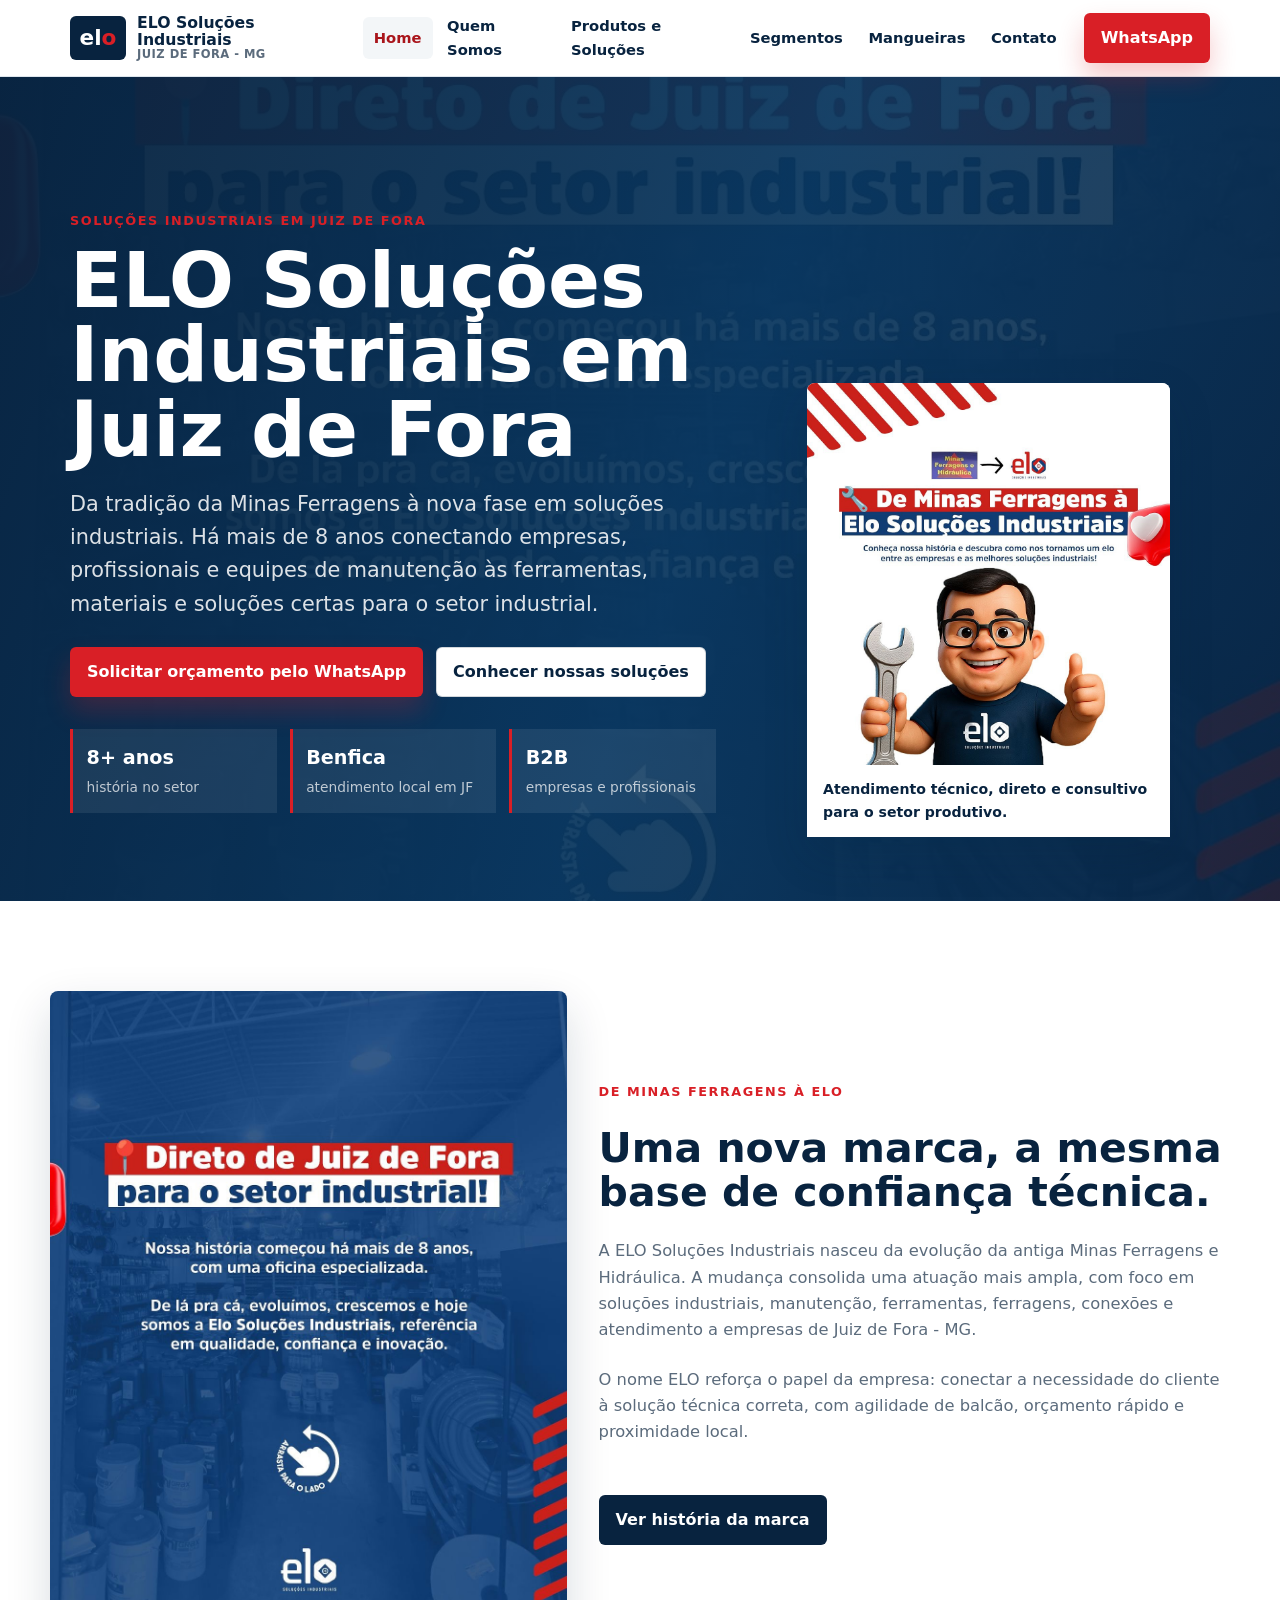
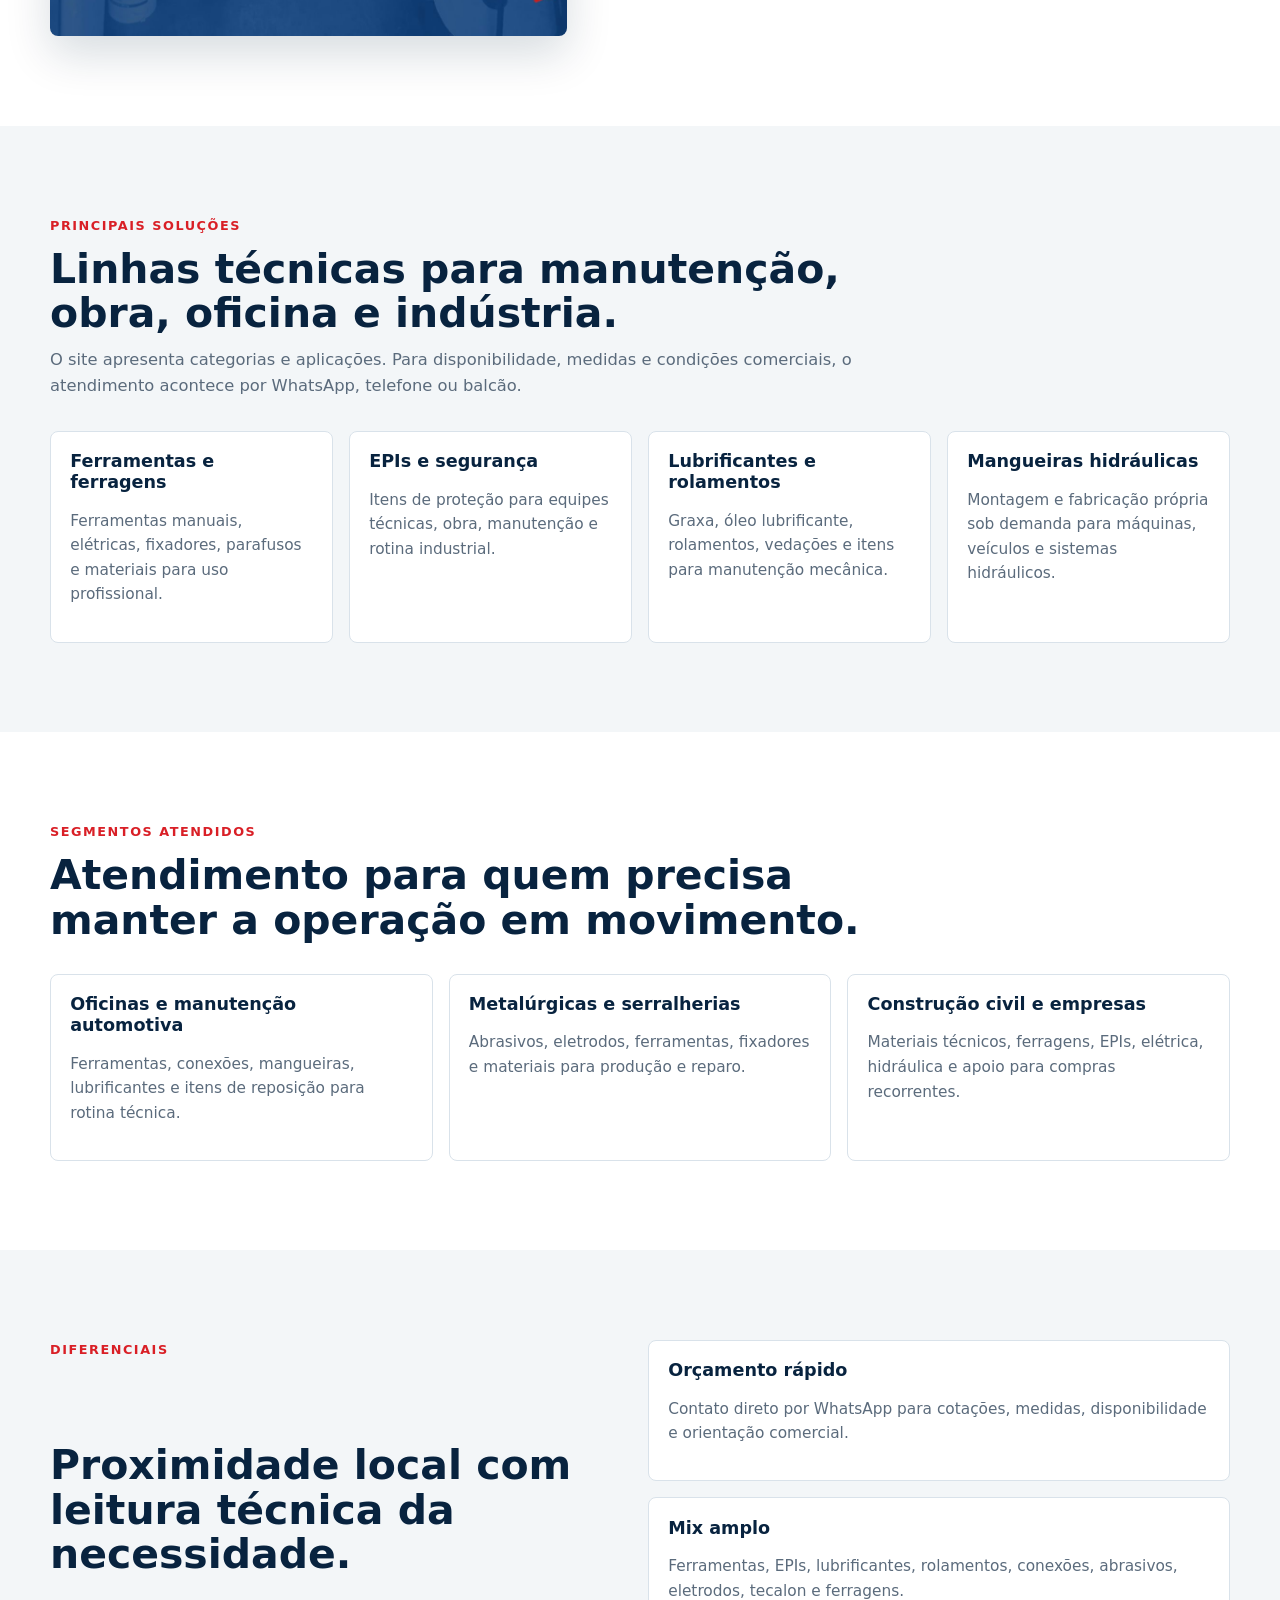
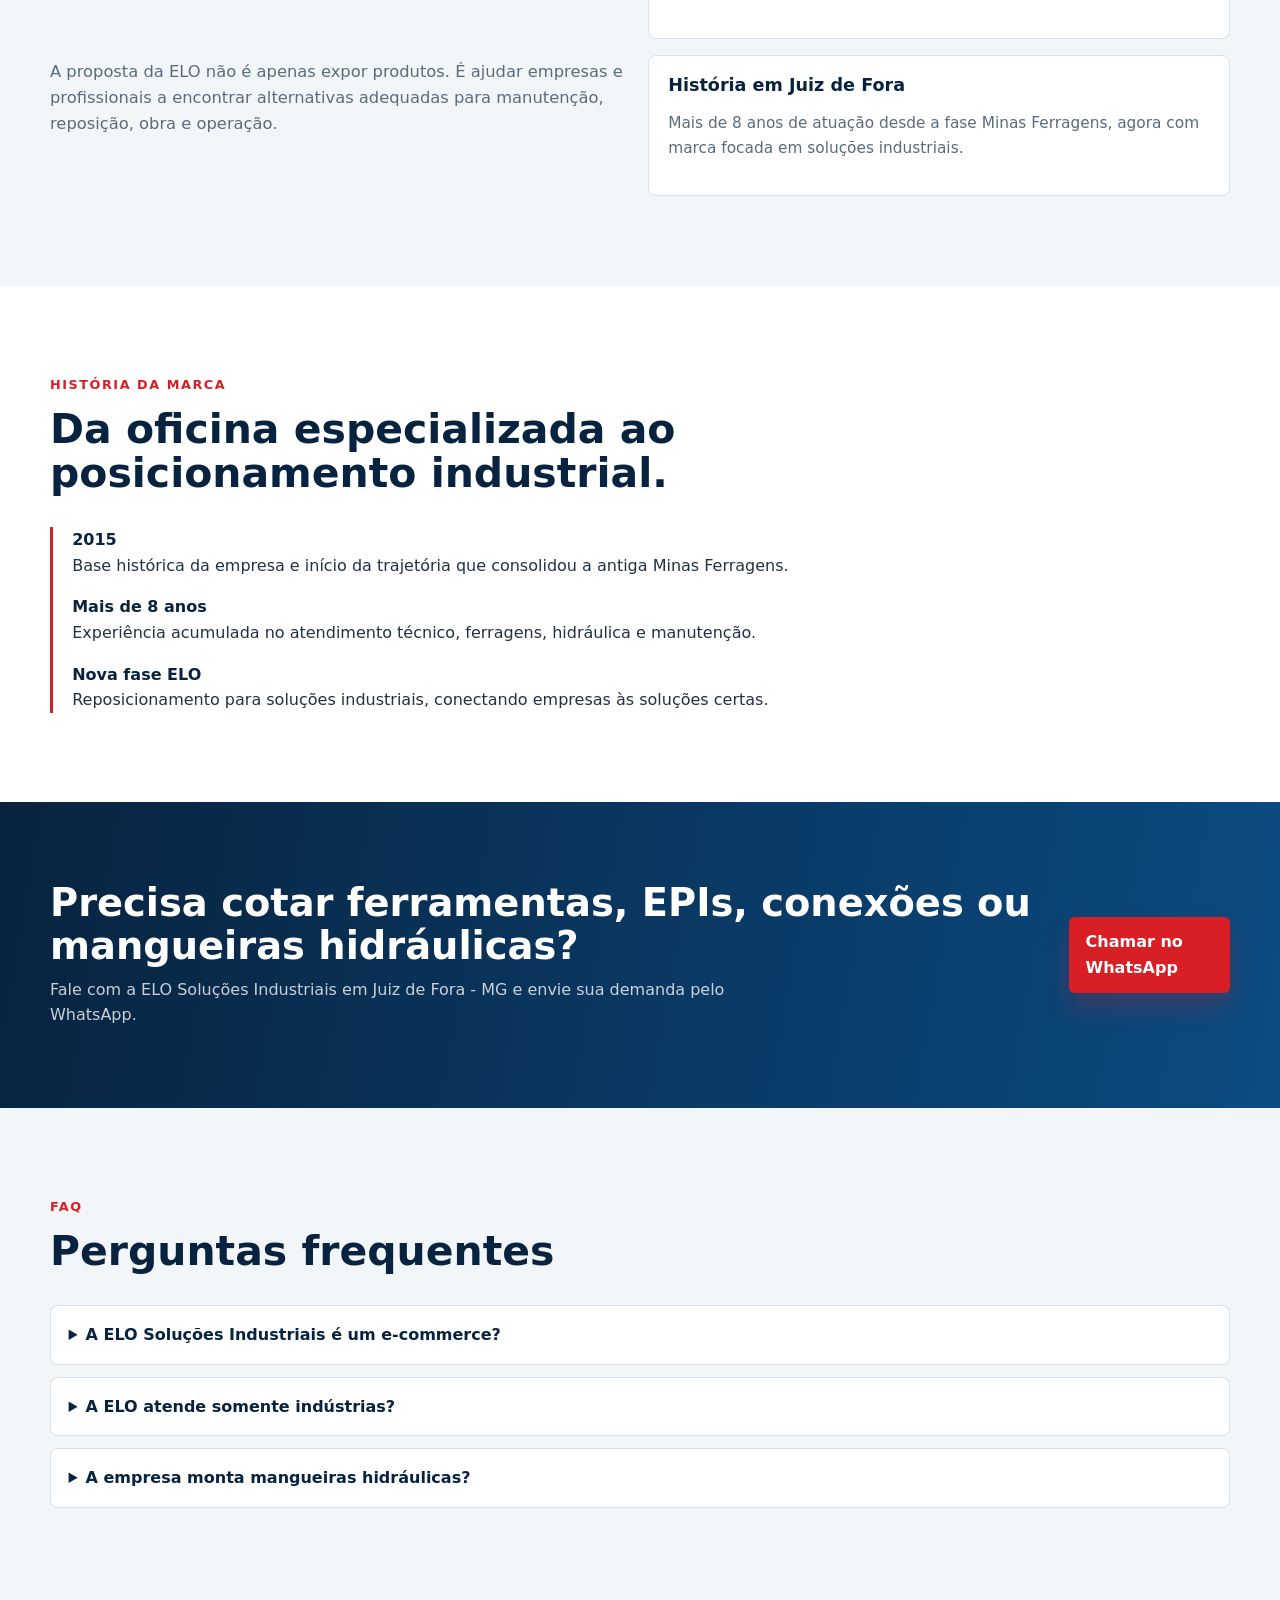
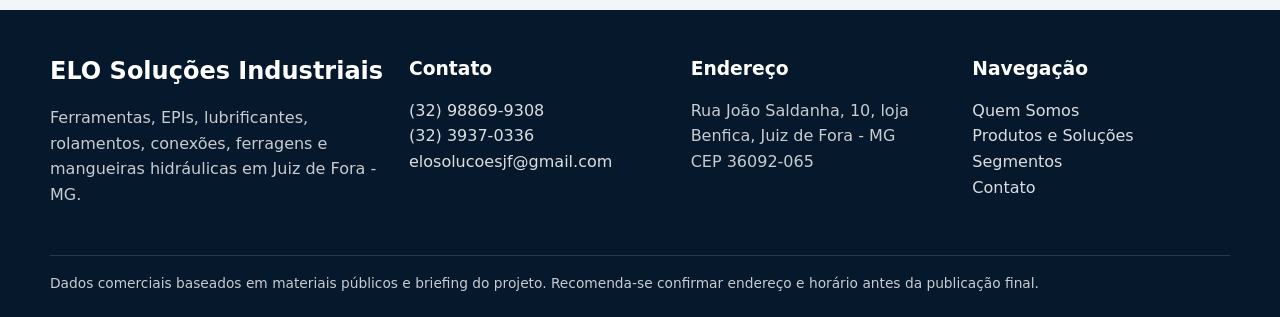
==== index.html @ 71a9e43a "Initial institutional site" ====
<!doctype html>
<html lang="pt-BR">
<head>
  <meta charset="utf-8">
  <meta name="viewport" content="width=device-width, initial-scale=1">
  <title>ELO Soluções Industriais em Juiz de Fora | Ferramentas, EPIs, mangueiras e manutenção</title>
  <meta name="description" content="ELO Soluções Industriais em Juiz de Fora - MG. Da tradição da Minas Ferragens à nova fase em soluções industriais para empresas, profissionais e manutenção.">
  <link rel="canonical" href="https://elosolucoesjf.com.br/">
  <link rel="icon" href="favicon.svg" type="image/svg+xml">
  <meta property="og:title" content="ELO Soluções Industriais em Juiz de Fora">
  <meta property="og:description" content="Mais de 8 anos conectando empresas e profissionais às ferramentas, materiais e soluções certas para o setor industrial.">
  <meta property="og:type" content="website">
  <meta property="og:url" content="https://elosolucoesjf.com.br/">
  <meta property="og:image" content="https://elosolucoesjf.com.br/public/assets/avatar-do-dono.jpg">
  <meta name="twitter:card" content="summary_large_image">
  <link rel="stylesheet" href="styles.css">
  <script type="application/ld+json">
  {
    "@context": "https://schema.org",
    "@graph": [
      {
        "@type": "LocalBusiness",
        "@id": "https://elosolucoesjf.com.br/#localbusiness",
        "name": "ELO Soluções Industriais",
        "legalName": "ELO Solucoes Industriais LTDA",
        "url": "https://elosolucoesjf.com.br/",
        "image": "https://elosolucoesjf.com.br/public/assets/avatar-do-dono.jpg",
        "telephone": "+55 32 98869-9308",
        "email": "elosolucoesjf@gmail.com",
        "address": {
          "@type": "PostalAddress",
          "streetAddress": "Rua João Saldanha, 10, loja, Benfica",
          "addressLocality": "Juiz de Fora",
          "addressRegion": "MG",
          "postalCode": "36092-065",
          "addressCountry": "BR"
        },
        "areaServed": "Juiz de Fora - MG",
        "description": "Soluções industriais, ferramentas, EPIs, fixadores, lubrificantes, rolamentos, conexões e mangueiras hidráulicas para empresas e profissionais."
      },
      {
        "@type": "FAQPage",
        "mainEntity": [
          {"@type":"Question","name":"A ELO Soluções Industriais vende pelo site?","acceptedAnswer":{"@type":"Answer","text":"Não. O site é institucional e o atendimento comercial acontece pelo WhatsApp, telefone ou balcão."}},
          {"@type":"Question","name":"A empresa atende empresas em Juiz de Fora?","acceptedAnswer":{"@type":"Answer","text":"Sim. A ELO atende empresas, oficinas, equipes técnicas, metalúrgicas, construção civil e profissionais em Juiz de Fora - MG."}},
          {"@type":"Question","name":"A ELO trabalha com mangueiras hidráulicas?","acceptedAnswer":{"@type":"Answer","text":"Sim. A empresa divulga montagem e fabricação própria de mangueiras hidráulicas sob demanda."}}
        ]
      }
    ]
  }
  </script>
</head>
<body>
  <a class="skip-link" href="#conteudo">Ir para o conteúdo</a>
  <header class="site-header">
    <nav class="nav" aria-label="Navegação principal">
      <a class="brand" href="index.html" aria-label="ELO Soluções Industriais">
        <span class="brand-mark">el<span>o</span></span>
        <span class="brand-text"><strong>ELO Soluções Industriais</strong><small>Juiz de Fora - MG</small></span>
      </a>
      <button class="menu-button" type="button" data-menu-button aria-expanded="false" aria-controls="menu">Menu</button>
      <div class="nav-links" id="menu" data-nav-links>
        <a href="index.html" aria-current="page">Home</a>
        <a href="quem-somos/index.html">Quem Somos</a>
        <a href="produtos-e-solucoes/index.html">Produtos e Soluções</a>
        <a href="segmentos/index.html">Segmentos</a>
        <a href="mangueiras-hidraulicas/index.html">Mangueiras</a>
        <a href="contato/index.html">Contato</a>
      </div>
      <a class="btn btn-primary nav-cta" href="https://wa.me/5532988699308?text=Olá,%20gostaria%20de%20solicitar%20um%20orçamento%20com%20a%20ELO%20Soluções%20Industriais." target="_blank" rel="noopener">WhatsApp</a>
    </nav>
  </header>

  <main id="conteudo">
    <section class="hero">
      <div class="hero-inner">
        <div>
          <span class="eyebrow">Soluções industriais em Juiz de Fora</span>
          <h1>ELO Soluções Industriais em Juiz de Fora</h1>
          <p>Da tradição da Minas Ferragens à nova fase em soluções industriais. Há mais de 8 anos conectando empresas, profissionais e equipes de manutenção às ferramentas, materiais e soluções certas para o setor industrial.</p>
          <div class="hero-actions">
            <a class="btn btn-primary" href="https://wa.me/5532988699308?text=Olá,%20quero%20solicitar%20um%20orçamento%20com%20a%20ELO%20Soluções%20Industriais." target="_blank" rel="noopener">Solicitar orçamento pelo WhatsApp</a>
            <a class="btn btn-secondary" href="#solucoes">Conhecer nossas soluções</a>
          </div>
          <div class="hero-proof" aria-label="Destaques da ELO">
            <div class="proof-item"><strong>8+ anos</strong><span>história no setor</span></div>
            <div class="proof-item"><strong>Benfica</strong><span>atendimento local em JF</span></div>
            <div class="proof-item"><strong>B2B</strong><span>empresas e profissionais</span></div>
          </div>
        </div>
        <figure class="hero-figure">
          <img src="public/assets/avatar-do-dono.jpg" alt="Avatar institucional da ELO Soluções Industriais segurando chave de ferramenta">
          <figcaption>Atendimento técnico, direto e consultivo para o setor produtivo.</figcaption>
        </figure>
      </div>
    </section>

    <section class="section">
      <div class="wrap media-band">
        <img src="public/assets/historia-loja-elo.jpg" alt="Material institucional da ELO sobre a história da marca em Juiz de Fora">
        <div class="content">
          <span class="eyebrow">De Minas Ferragens à ELO</span>
          <h2>Uma nova marca, a mesma base de confiança técnica.</h2>
          <p>A ELO Soluções Industriais nasceu da evolução da antiga Minas Ferragens e Hidráulica. A mudança consolida uma atuação mais ampla, com foco em soluções industriais, manutenção, ferramentas, ferragens, conexões e atendimento a empresas de Juiz de Fora - MG.</p>
          <p>O nome ELO reforça o papel da empresa: conectar a necessidade do cliente à solução técnica correta, com agilidade de balcão, orçamento rápido e proximidade local.</p>
          <div class="section-actions">
            <a class="btn btn-dark" href="quem-somos/index.html">Ver história da marca</a>
          </div>
        </div>
      </div>
    </section>

    <section class="section alt" id="solucoes">
      <div class="wrap">
        <div class="section-head">
          <span class="eyebrow">Principais soluções</span>
          <h2>Linhas técnicas para manutenção, obra, oficina e indústria.</h2>
          <p>O site apresenta categorias e aplicações. Para disponibilidade, medidas e condições comerciais, o atendimento acontece por WhatsApp, telefone ou balcão.</p>
        </div>
        <div class="grid grid-4">
          <article class="card"><h3>Ferramentas e ferragens</h3><p>Ferramentas manuais, elétricas, fixadores, parafusos e materiais para uso profissional.</p></article>
          <article class="card"><h3>EPIs e segurança</h3><p>Itens de proteção para equipes técnicas, obra, manutenção e rotina industrial.</p></article>
          <article class="card"><h3>Lubrificantes e rolamentos</h3><p>Graxa, óleo lubrificante, rolamentos, vedações e itens para manutenção mecânica.</p></article>
          <article class="card"><h3>Mangueiras hidráulicas</h3><p>Montagem e fabricação própria sob demanda para máquinas, veículos e sistemas hidráulicos.</p></article>
        </div>
      </div>
    </section>

    <section class="section">
      <div class="wrap">
        <div class="section-head">
          <span class="eyebrow">Segmentos atendidos</span>
          <h2>Atendimento para quem precisa manter a operação em movimento.</h2>
        </div>
        <div class="grid grid-3">
          <article class="card"><h3>Oficinas e manutenção automotiva</h3><p>Ferramentas, conexões, mangueiras, lubrificantes e itens de reposição para rotina técnica.</p></article>
          <article class="card"><h3>Metalúrgicas e serralherias</h3><p>Abrasivos, eletrodos, ferramentas, fixadores e materiais para produção e reparo.</p></article>
          <article class="card"><h3>Construção civil e empresas</h3><p>Materiais técnicos, ferragens, EPIs, elétrica, hidráulica e apoio para compras recorrentes.</p></article>
        </div>
      </div>
    </section>

    <section class="section alt">
      <div class="wrap grid grid-2">
        <div class="content">
          <span class="eyebrow">Diferenciais</span>
          <h2>Proximidade local com leitura técnica da necessidade.</h2>
          <p>A proposta da ELO não é apenas expor produtos. É ajudar empresas e profissionais a encontrar alternativas adequadas para manutenção, reposição, obra e operação.</p>
        </div>
        <div class="grid">
          <article class="card"><h3>Orçamento rápido</h3><p>Contato direto por WhatsApp para cotações, medidas, disponibilidade e orientação comercial.</p></article>
          <article class="card"><h3>Mix amplo</h3><p>Ferramentas, EPIs, lubrificantes, rolamentos, conexões, abrasivos, eletrodos, tecalon e ferragens.</p></article>
          <article class="card"><h3>História em Juiz de Fora</h3><p>Mais de 8 anos de atuação desde a fase Minas Ferragens, agora com marca focada em soluções industriais.</p></article>
        </div>
      </div>
    </section>

    <section class="section">
      <div class="wrap">
        <div class="section-head">
          <span class="eyebrow">História da marca</span>
          <h2>Da oficina especializada ao posicionamento industrial.</h2>
        </div>
        <div class="timeline">
          <div class="timeline-item"><strong>2015</strong><span>Base histórica da empresa e início da trajetória que consolidou a antiga Minas Ferragens.</span></div>
          <div class="timeline-item"><strong>Mais de 8 anos</strong><span>Experiência acumulada no atendimento técnico, ferragens, hidráulica e manutenção.</span></div>
          <div class="timeline-item"><strong>Nova fase ELO</strong><span>Reposicionamento para soluções industriais, conectando empresas às soluções certas.</span></div>
        </div>
      </div>
    </section>

    <section class="cta-band">
      <div class="wrap">
        <div>
          <h2>Precisa cotar ferramentas, EPIs, conexões ou mangueiras hidráulicas?</h2>
          <p>Fale com a ELO Soluções Industriais em Juiz de Fora - MG e envie sua demanda pelo WhatsApp.</p>
        </div>
        <a class="btn btn-primary" href="https://wa.me/5532988699308?text=Olá,%20preciso%20de%20um%20orçamento%20para%20soluções%20industriais." target="_blank" rel="noopener">Chamar no WhatsApp</a>
      </div>
    </section>

    <section class="section alt faq">
      <div class="wrap">
        <div class="section-head">
          <span class="eyebrow">FAQ</span>
          <h2>Perguntas frequentes</h2>
        </div>
        <details><summary>A ELO Soluções Industriais é um e-commerce?</summary><p>Não. O site é institucional. A compra e o orçamento são feitos por WhatsApp, telefone ou atendimento direto.</p></details>
        <details><summary>A ELO atende somente indústrias?</summary><p>Não. A empresa atende indústrias, empresas, oficinas, profissionais técnicos, construção civil e demandas de manutenção.</p></details>
        <details><summary>A empresa monta mangueiras hidráulicas?</summary><p>Sim. Os materiais institucionais indicam fabricação e montagem própria de mangueiras hidráulicas sob demanda.</p></details>
      </div>
    </section>
  </main>

  <footer class="site-footer">
    <div class="wrap footer-grid">
      <div><h2>ELO Soluções Industriais</h2><p>Ferramentas, EPIs, lubrificantes, rolamentos, conexões, ferragens e mangueiras hidráulicas em Juiz de Fora - MG.</p></div>
      <div><h3>Contato</h3><p><a href="tel:+5532988699308">(32) 98869-9308</a><br><a href="tel:+553239370336">(32) 3937-0336</a><br><a href="mailto:elosolucoesjf@gmail.com">elosolucoesjf@gmail.com</a></p></div>
      <div><h3>Endereço</h3><p>Rua João Saldanha, 10, loja<br>Benfica, Juiz de Fora - MG<br>CEP 36092-065</p></div>
      <div><h3>Navegação</h3><p><a href="quem-somos/index.html">Quem Somos</a><br><a href="produtos-e-solucoes/index.html">Produtos e Soluções</a><br><a href="segmentos/index.html">Segmentos</a><br><a href="contato/index.html">Contato</a></p></div>
    </div>
    <div class="wrap footer-bottom">Dados comerciais baseados em materiais públicos e briefing do projeto. Recomenda-se confirmar endereço e horário antes da publicação final.</div>
  </footer>
  <script src="main.js"></script>
</body>
</html>
---- styles.css ----
:root {
  --ink: #08233f;
  --ink-2: #123a63;
  --red: #d91f26;
  --red-dark: #a9151b;
  --blue: #0b4b82;
  --soft: #f3f6f8;
  --line: #d9e2ea;
  --text: #243142;
  --muted: #5b6b7c;
  --white: #ffffff;
  --shadow: 0 18px 45px rgba(8, 35, 63, 0.16);
  font-family: Inter, ui-sans-serif, system-ui, -apple-system, BlinkMacSystemFont, "Segoe UI", sans-serif;
}

* {
  box-sizing: border-box;
}

html {
  scroll-behavior: smooth;
}

body {
  margin: 0;
  color: var(--text);
  background: var(--white);
  line-height: 1.6;
}

img {
  display: block;
  max-width: 100%;
}

a {
  color: inherit;
  text-decoration: none;
}

.skip-link {
  left: 1rem;
  padding: .75rem 1rem;
  position: absolute;
  top: -4rem;
  z-index: 20;
  background: var(--ink);
  color: var(--white);
}

.skip-link:focus {
  top: 1rem;
}

.site-header {
  position: sticky;
  top: 0;
  z-index: 10;
  border-bottom: 1px solid rgba(217, 226, 234, .86);
  background: rgba(255, 255, 255, .94);
  backdrop-filter: blur(16px);
}

.nav {
  align-items: center;
  display: flex;
  gap: 1rem;
  justify-content: space-between;
  margin: 0 auto;
  max-width: 1180px;
  min-height: 76px;
  padding: 0 1.25rem;
}

.brand {
  align-items: center;
  display: inline-flex;
  gap: .7rem;
  min-width: 210px;
}

.brand-mark {
  align-items: center;
  background: var(--ink);
  border-radius: 6px;
  color: var(--white);
  display: inline-flex;
  font-size: 1.35rem;
  font-weight: 900;
  height: 44px;
  justify-content: center;
  letter-spacing: 0;
  line-height: 1;
  width: 58px;
}

.brand-mark span {
  color: var(--red);
}

.brand-text {
  display: grid;
  line-height: 1.05;
}

.brand-text strong {
  color: var(--ink);
  font-size: .98rem;
}

.brand-text small {
  color: var(--muted);
  font-size: .72rem;
  font-weight: 700;
  letter-spacing: .04em;
  text-transform: uppercase;
}

.nav-links {
  align-items: center;
  display: flex;
  gap: .2rem;
}

.nav-links a {
  border-radius: 6px;
  color: var(--ink);
  font-size: .92rem;
  font-weight: 750;
  padding: .6rem .7rem;
}

.nav-links a:hover,
.nav-links a[aria-current="page"] {
  background: var(--soft);
  color: var(--red-dark);
}

.menu-button {
  display: none;
}

.btn {
  align-items: center;
  border: 1px solid transparent;
  border-radius: 6px;
  cursor: pointer;
  display: inline-flex;
  font-weight: 800;
  gap: .5rem;
  justify-content: center;
  min-height: 46px;
  padding: .72rem 1rem;
  transition: transform .18s ease, box-shadow .18s ease, background .18s ease;
}

.btn:hover {
  transform: translateY(-1px);
}

.btn-primary {
  background: var(--red);
  box-shadow: 0 14px 26px rgba(217, 31, 38, .24);
  color: var(--white);
}

.btn-primary:hover {
  background: var(--red-dark);
}

.btn-secondary {
  background: var(--white);
  border-color: rgba(8, 35, 63, .18);
  color: var(--ink);
}

.btn-dark {
  background: var(--ink);
  color: var(--white);
}

.hero {
  background:
    linear-gradient(110deg, rgba(8, 35, 63, .97) 0%, rgba(9, 54, 94, .94) 54%, rgba(8, 35, 63, .86) 100%),
    url("public/assets/historia-loja-elo.jpg") center/cover;
  color: var(--white);
  overflow: hidden;
}

.hero-inner {
  align-items: center;
  display: grid;
  gap: clamp(1.5rem, 4vw, 4rem);
  grid-template-columns: minmax(0, 1.05fr) minmax(280px, .72fr);
  margin: 0 auto;
  max-width: 1180px;
  min-height: calc(100vh - 76px);
  padding: clamp(3rem, 7vw, 6rem) 1.25rem 3rem;
}

.eyebrow {
  color: var(--red);
  font-size: .8rem;
  font-weight: 900;
  letter-spacing: .12em;
  text-transform: uppercase;
}

.hero h1,
.page-hero h1 {
  font-size: clamp(2.3rem, 6vw, 5.4rem);
  letter-spacing: 0;
  line-height: .97;
  margin: .7rem 0 1rem;
  max-width: 900px;
}

.hero p {
  color: rgba(255, 255, 255, .86);
  font-size: clamp(1.04rem, 2vw, 1.3rem);
  max-width: 720px;
}

.hero-actions,
.section-actions {
  display: flex;
  flex-wrap: wrap;
  gap: .8rem;
  margin-top: 1.6rem;
}

.hero-proof {
  display: grid;
  gap: .8rem;
  grid-template-columns: repeat(3, minmax(0, 1fr));
  margin-top: 2rem;
  max-width: 720px;
}

.proof-item {
  border-left: 3px solid var(--red);
  background: rgba(255, 255, 255, .08);
  padding: .85rem;
}

.proof-item strong {
  display: block;
  font-size: 1.2rem;
}

.proof-item span {
  color: rgba(255, 255, 255, .72);
  font-size: .86rem;
}

.hero-figure {
  align-self: end;
  background: linear-gradient(180deg, rgba(255,255,255,.98), rgba(255,255,255,.9));
  border-radius: 8px 8px 0 0;
  box-shadow: var(--shadow);
  overflow: hidden;
  position: relative;
}

.hero-figure img {
  aspect-ratio: 4 / 5;
  height: 100%;
  object-fit: cover;
  object-position: center bottom;
  width: 100%;
}

.hero-figure figcaption {
  background: var(--white);
  bottom: 0;
  color: var(--ink);
  font-size: .88rem;
  font-weight: 800;
  left: 0;
  padding: .85rem 1rem;
  position: absolute;
  right: 0;
}

.section {
  padding: clamp(3.3rem, 7vw, 6rem) 1.25rem;
}

.section.alt {
  background: var(--soft);
}

.wrap {
  margin: 0 auto;
  max-width: 1180px;
}

.section-head {
  display: grid;
  gap: .7rem;
  margin-bottom: 2rem;
  max-width: 820px;
}

.section-head h2,
.content h2 {
  color: var(--ink);
  font-size: clamp(1.7rem, 3.2vw, 3rem);
  letter-spacing: 0;
  line-height: 1.08;
  margin: 0;
}

.section-head p,
.content p {
  color: var(--muted);
  font-size: 1.02rem;
  margin: 0;
}

.grid {
  display: grid;
  gap: 1rem;
}

.grid-2 {
  grid-template-columns: repeat(2, minmax(0, 1fr));
}

.grid-3 {
  grid-template-columns: repeat(3, minmax(0, 1fr));
}

.grid-4 {
  grid-template-columns: repeat(4, minmax(0, 1fr));
}

.card {
  background: var(--white);
  border: 1px solid var(--line);
  border-radius: 8px;
  padding: 1.2rem;
}

.card h3 {
  color: var(--ink);
  font-size: 1.1rem;
  line-height: 1.2;
  margin: 0 0 .55rem;
}

.card p,
.card li {
  color: var(--muted);
  font-size: .96rem;
}

.card ul {
  margin: .6rem 0 0;
  padding-left: 1.15rem;
}

.media-band {
  align-items: center;
  display: grid;
  gap: 2rem;
  grid-template-columns: .9fr 1.1fr;
}

.media-band img {
  aspect-ratio: 4 / 5;
  border-radius: 8px;
  box-shadow: var(--shadow);
  height: 100%;
  object-fit: cover;
  width: 100%;
}

.timeline {
  border-left: 3px solid var(--red);
  display: grid;
  gap: 1rem;
  margin-top: 1.4rem;
  padding-left: 1.2rem;
}

.timeline-item strong {
  color: var(--ink);
  display: block;
}

.cta-band {
  background: linear-gradient(100deg, var(--ink), var(--blue));
  color: var(--white);
  padding: clamp(3rem, 7vw, 5rem) 1.25rem;
}

.cta-band .wrap {
  align-items: center;
  display: flex;
  gap: 1.5rem;
  justify-content: space-between;
}

.cta-band h2 {
  font-size: clamp(1.8rem, 3vw, 3rem);
  line-height: 1.1;
  margin: 0;
}

.cta-band p {
  color: rgba(255,255,255,.78);
  margin: .6rem 0 0;
  max-width: 720px;
}

.faq details {
  background: var(--white);
  border: 1px solid var(--line);
  border-radius: 8px;
  margin-bottom: .75rem;
  padding: 1rem 1.1rem;
}

.faq summary {
  color: var(--ink);
  cursor: pointer;
  font-weight: 850;
}

.faq p {
  color: var(--muted);
  margin-bottom: 0;
}

.page-hero {
  background:
    linear-gradient(110deg, rgba(8, 35, 63, .96), rgba(11, 75, 130, .9)),
    url("public/assets/solucoes-industriais-elo.jpg") center/cover;
  color: var(--white);
  padding: clamp(4rem, 8vw, 7rem) 1.25rem;
}

.page-hero .wrap {
  max-width: 1180px;
}

.page-hero p {
  color: rgba(255,255,255,.84);
  font-size: 1.15rem;
  max-width: 790px;
}

.breadcrumbs {
  color: rgba(255,255,255,.72);
  font-size: .88rem;
  margin-bottom: 1rem;
}

.content {
  display: grid;
  gap: 1.5rem;
}

.solution-card {
  display: grid;
  gap: .8rem;
}

.solution-card .meta {
  border-top: 1px solid var(--line);
  color: var(--muted);
  display: grid;
  font-size: .9rem;
  gap: .45rem;
  padding-top: .8rem;
}

.contact-panel {
  background: var(--ink);
  border-radius: 8px;
  color: var(--white);
  padding: 1.4rem;
}

.contact-panel a {
  color: var(--white);
  font-weight: 850;
}

.map {
  border: 0;
  border-radius: 8px;
  min-height: 360px;
  width: 100%;
}

.site-footer {
  background: #06182b;
  color: rgba(255,255,255,.78);
  padding: 3rem 1.25rem 1.4rem;
}

.footer-grid {
  display: grid;
  gap: 1.5rem;
  grid-template-columns: 1.3fr repeat(3, 1fr);
}

.site-footer h2,
.site-footer h3 {
  color: var(--white);
  line-height: 1.15;
  margin-top: 0;
}

.site-footer a {
  color: rgba(255,255,255,.86);
}

.footer-bottom {
  border-top: 1px solid rgba(255,255,255,.14);
  font-size: .86rem;
  margin-top: 2rem;
  padding-top: 1rem;
}

@media (max-width: 940px) {
  .menu-button {
    align-items: center;
    background: var(--ink);
    border: 0;
    border-radius: 6px;
    color: var(--white);
    display: inline-flex;
    font-weight: 800;
    min-height: 42px;
    padding: .55rem .75rem;
  }

  .nav-links {
    background: var(--white);
    border-bottom: 1px solid var(--line);
    display: none;
    left: 0;
    padding: .75rem 1.25rem 1rem;
    position: absolute;
    right: 0;
    top: 76px;
  }

  .nav-links.open {
    display: grid;
  }

  .nav-cta {
    display: none;
  }

  .hero-inner,
  .media-band,
  .grid-2,
  .grid-3,
  .footer-grid {
    grid-template-columns: 1fr;
  }

  .hero-inner {
    min-height: auto;
  }

  .hero-proof,
  .grid-4 {
    grid-template-columns: repeat(2, minmax(0, 1fr));
  }

  .cta-band .wrap {
    align-items: flex-start;
    flex-direction: column;
  }
}

@media (max-width: 560px) {
  .nav {
    padding: 0 .9rem;
  }

  .brand {
    min-width: auto;
  }

  .brand-text small {
    display: none;
  }

  .hero h1,
  .page-hero h1 {
    font-size: 2.4rem;
  }

  .hero-proof,
  .grid-4 {
    grid-template-columns: 1fr;
  }

  .hero-actions .btn,
  .section-actions .btn {
    width: 100%;
  }
}
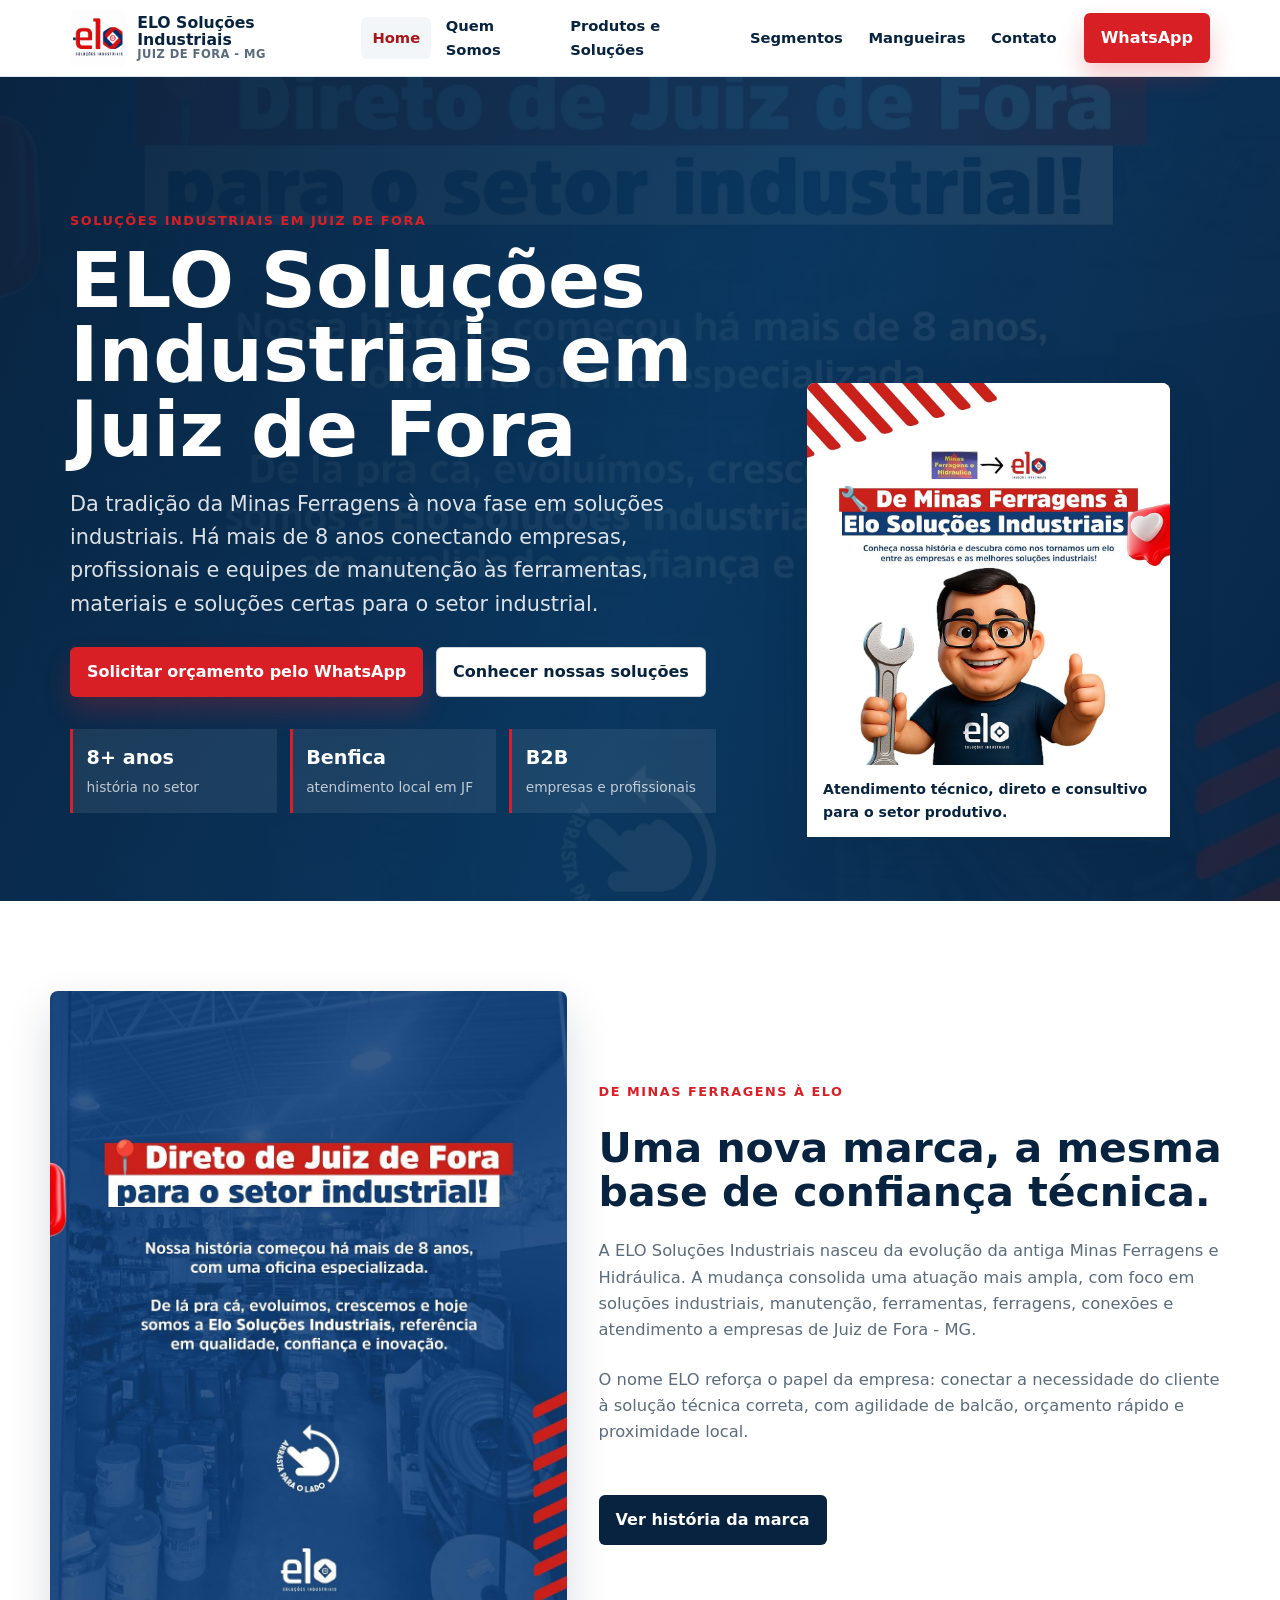
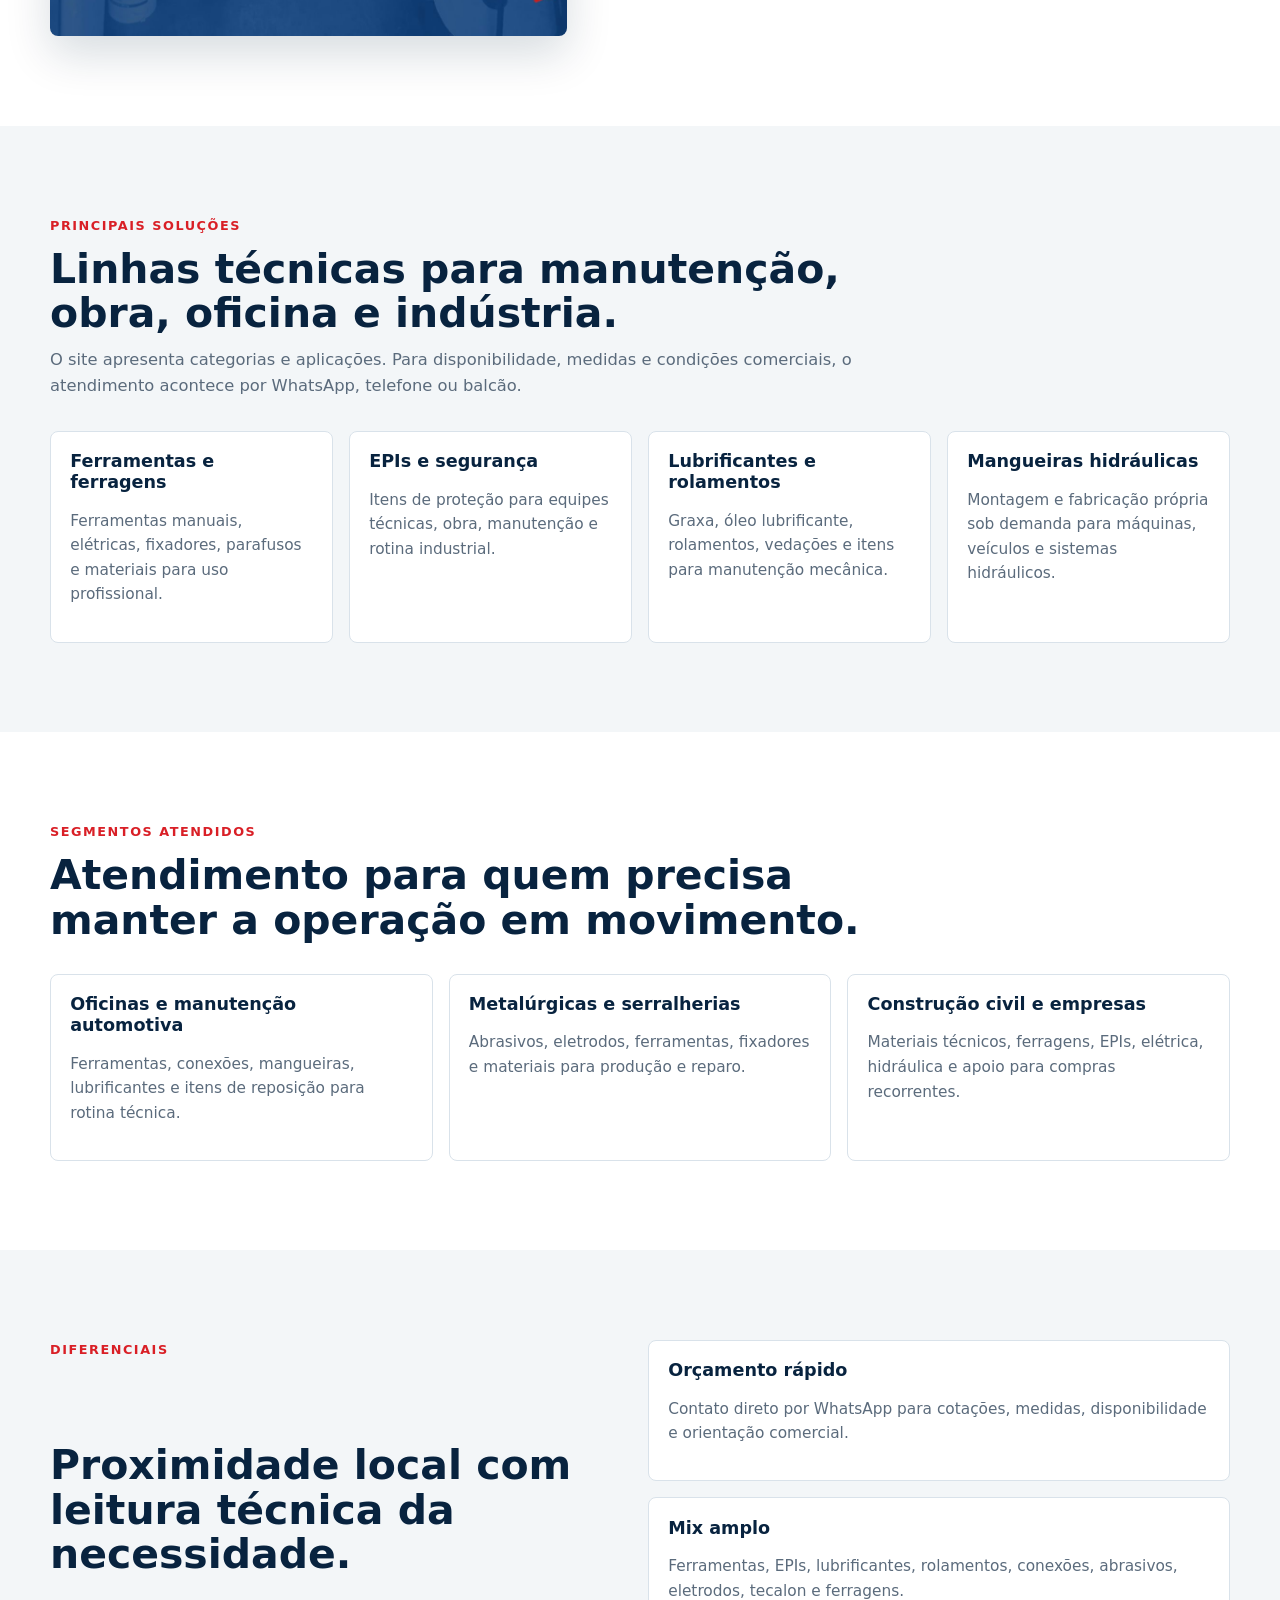
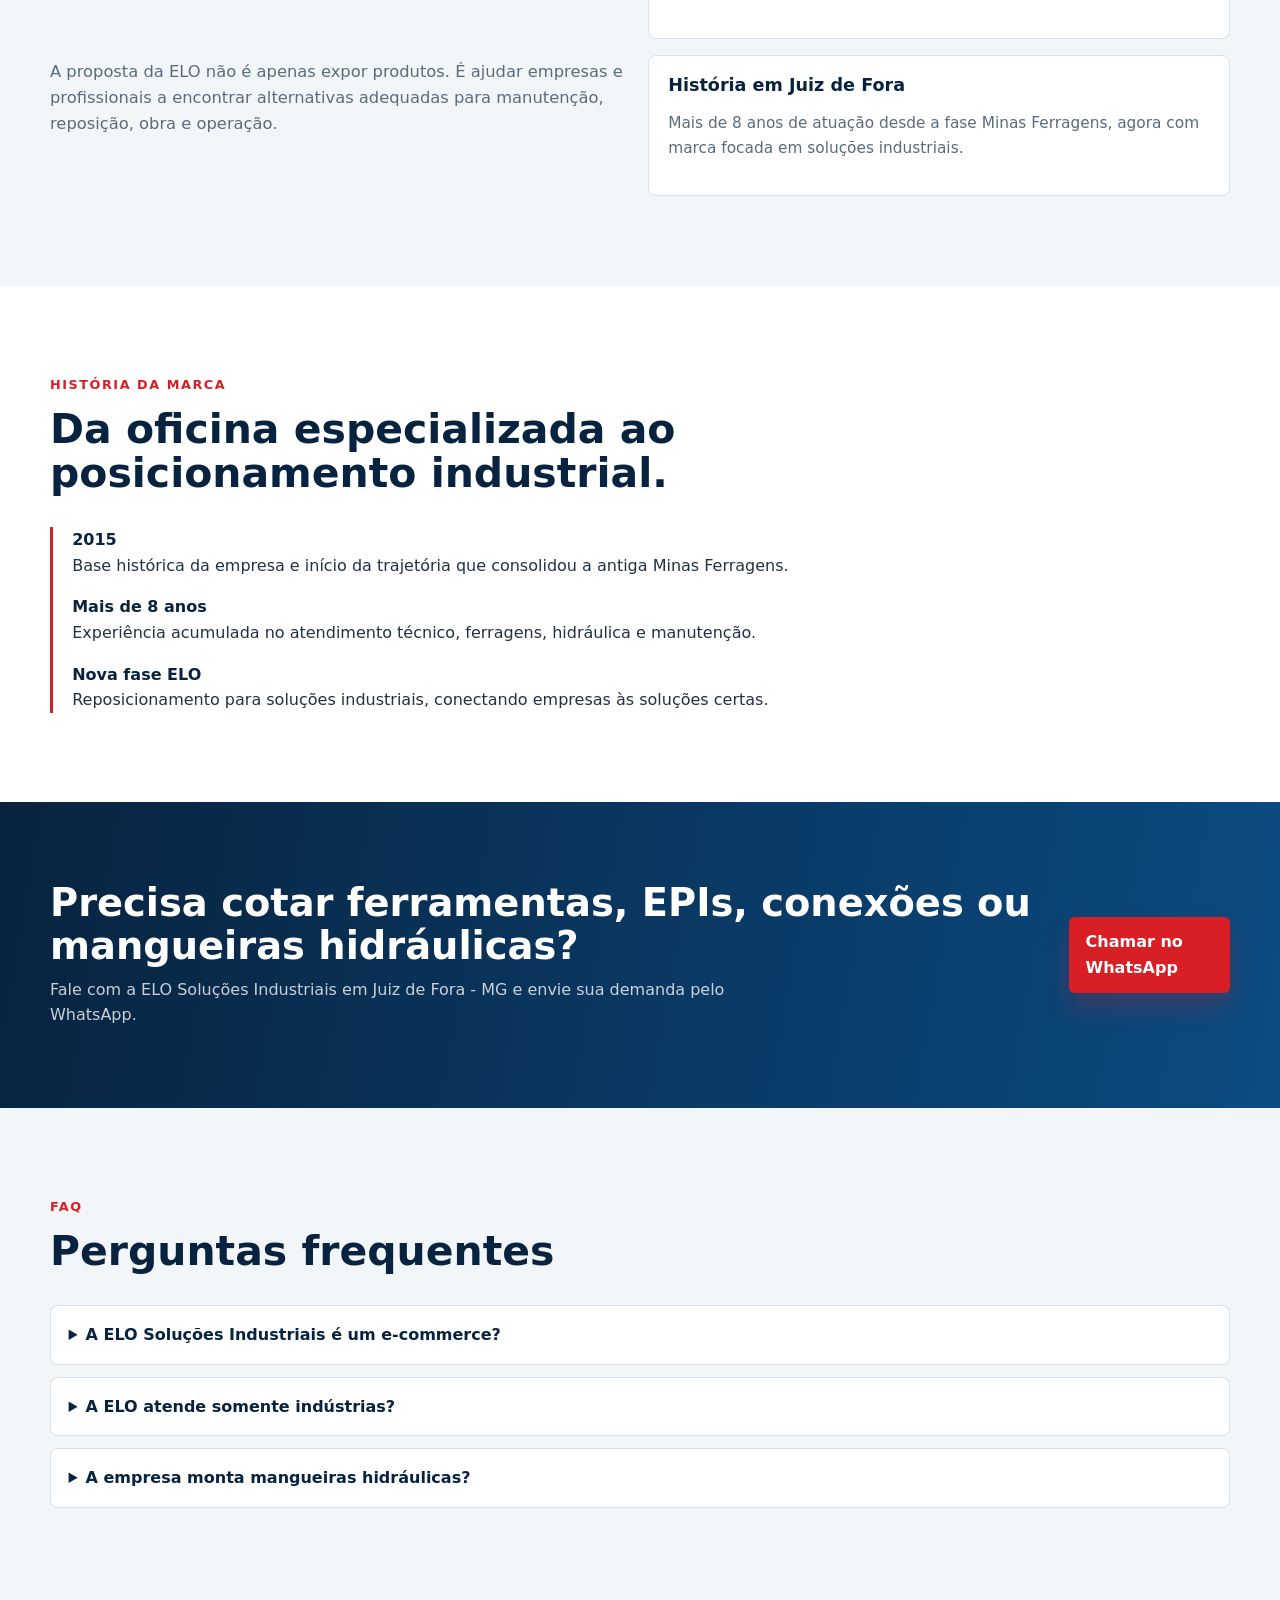
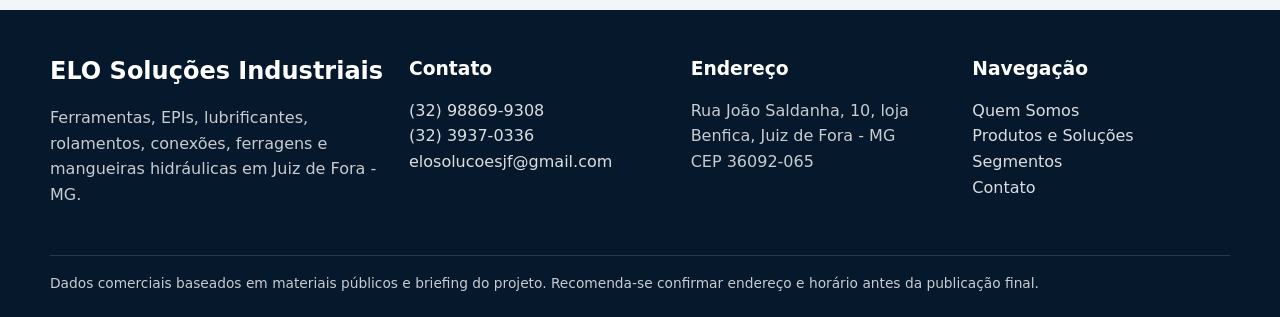
==== commit b5cfa704: "Use official Elo logo and favicons" ====
--- a/index.html
+++ b/index.html
@@ -6,12 +6,13 @@
   <title>ELO Soluções Industriais em Juiz de Fora | Ferramentas, EPIs, mangueiras e manutenção</title>
   <meta name="description" content="ELO Soluções Industriais em Juiz de Fora - MG. Da tradição da Minas Ferragens à nova fase em soluções industriais para empresas, profissionais e manutenção.">
   <link rel="canonical" href="https://elosolucoesjf.com.br/">
-  <link rel="icon" href="favicon.svg" type="image/svg+xml">
+  <link rel="icon" href="assets/android-chrome-192x192.png" type="image/png">
+  <link rel="apple-touch-icon" href="assets/apple-touch-icon.png">
   <meta property="og:title" content="ELO Soluções Industriais em Juiz de Fora">
   <meta property="og:description" content="Mais de 8 anos conectando empresas e profissionais às ferramentas, materiais e soluções certas para o setor industrial.">
   <meta property="og:type" content="website">
   <meta property="og:url" content="https://elosolucoesjf.com.br/">
-  <meta property="og:image" content="https://elosolucoesjf.com.br/public/assets/avatar-do-dono.jpg">
+  <meta property="og:image" content="https://elosolucoesjf.com.br/assets/logo-elo.png">
   <meta name="twitter:card" content="summary_large_image">
   <link rel="stylesheet" href="styles.css">
   <script type="application/ld+json">
@@ -24,7 +25,7 @@
         "name": "ELO Soluções Industriais",
         "legalName": "ELO Solucoes Industriais LTDA",
         "url": "https://elosolucoesjf.com.br/",
-        "image": "https://elosolucoesjf.com.br/public/assets/avatar-do-dono.jpg",
+        "image": "https://elosolucoesjf.com.br/assets/logo-elo.png",
         "telephone": "+55 32 98869-9308",
         "email": "elosolucoesjf@gmail.com",
         "address": {
@@ -55,7 +56,7 @@
   <header class="site-header">
     <nav class="nav" aria-label="Navegação principal">
       <a class="brand" href="index.html" aria-label="ELO Soluções Industriais">
-        <span class="brand-mark">el<span>o</span></span>
+        <img class="brand-logo" src="assets/logo-elo.png" alt="Logotipo da ELO Soluções Industriais" width="56" height="56">
         <span class="brand-text"><strong>ELO Soluções Industriais</strong><small>Juiz de Fora - MG</small></span>
       </a>
       <button class="menu-button" type="button" data-menu-button aria-expanded="false" aria-controls="menu">Menu</button>
@@ -89,7 +90,7 @@
           </div>
         </div>
         <figure class="hero-figure">
-          <img src="public/assets/avatar-do-dono.jpg" alt="Avatar institucional da ELO Soluções Industriais segurando chave de ferramenta">
+          <img src="assets/avatar-do-dono.jpg" alt="Avatar institucional da ELO Soluções Industriais segurando chave de ferramenta">
           <figcaption>Atendimento técnico, direto e consultivo para o setor produtivo.</figcaption>
         </figure>
       </div>
@@ -97,7 +98,7 @@
 
     <section class="section">
       <div class="wrap media-band">
-        <img src="public/assets/historia-loja-elo.jpg" alt="Material institucional da ELO sobre a história da marca em Juiz de Fora">
+        <img src="assets/historia-loja-elo.jpg" alt="Material institucional da ELO sobre a história da marca em Juiz de Fora">
         <div class="content">
           <span class="eyebrow">De Minas Ferragens à ELO</span>
           <h2>Uma nova marca, a mesma base de confiança técnica.</h2>
--- a/styles.css
+++ b/styles.css
@@ -79,6 +79,13 @@
   min-width: 210px;
 }
 
+.brand-logo {
+  border-radius: 6px;
+  height: 56px;
+  object-fit: contain;
+  width: 56px;
+}
+
 .brand-mark {
   align-items: center;
   background: var(--ink);
@@ -182,7 +189,7 @@
 .hero {
   background:
     linear-gradient(110deg, rgba(8, 35, 63, .97) 0%, rgba(9, 54, 94, .94) 54%, rgba(8, 35, 63, .86) 100%),
-    url("public/assets/historia-loja-elo.jpg") center/cover;
+    url("assets/historia-loja-elo.jpg") center/cover;
   color: var(--white);
   overflow: hidden;
 }
@@ -436,7 +443,7 @@
 .page-hero {
   background:
     linear-gradient(110deg, rgba(8, 35, 63, .96), rgba(11, 75, 130, .9)),
-    url("public/assets/solucoes-industriais-elo.jpg") center/cover;
+    url("assets/solucoes-industriais-elo.jpg") center/cover;
   color: var(--white);
   padding: clamp(4rem, 8vw, 7rem) 1.25rem;
 }
@@ -589,6 +596,11 @@
     min-width: auto;
   }
 
+  .brand-logo {
+    height: 50px;
+    width: 50px;
+  }
+
   .brand-text small {
     display: none;
   }
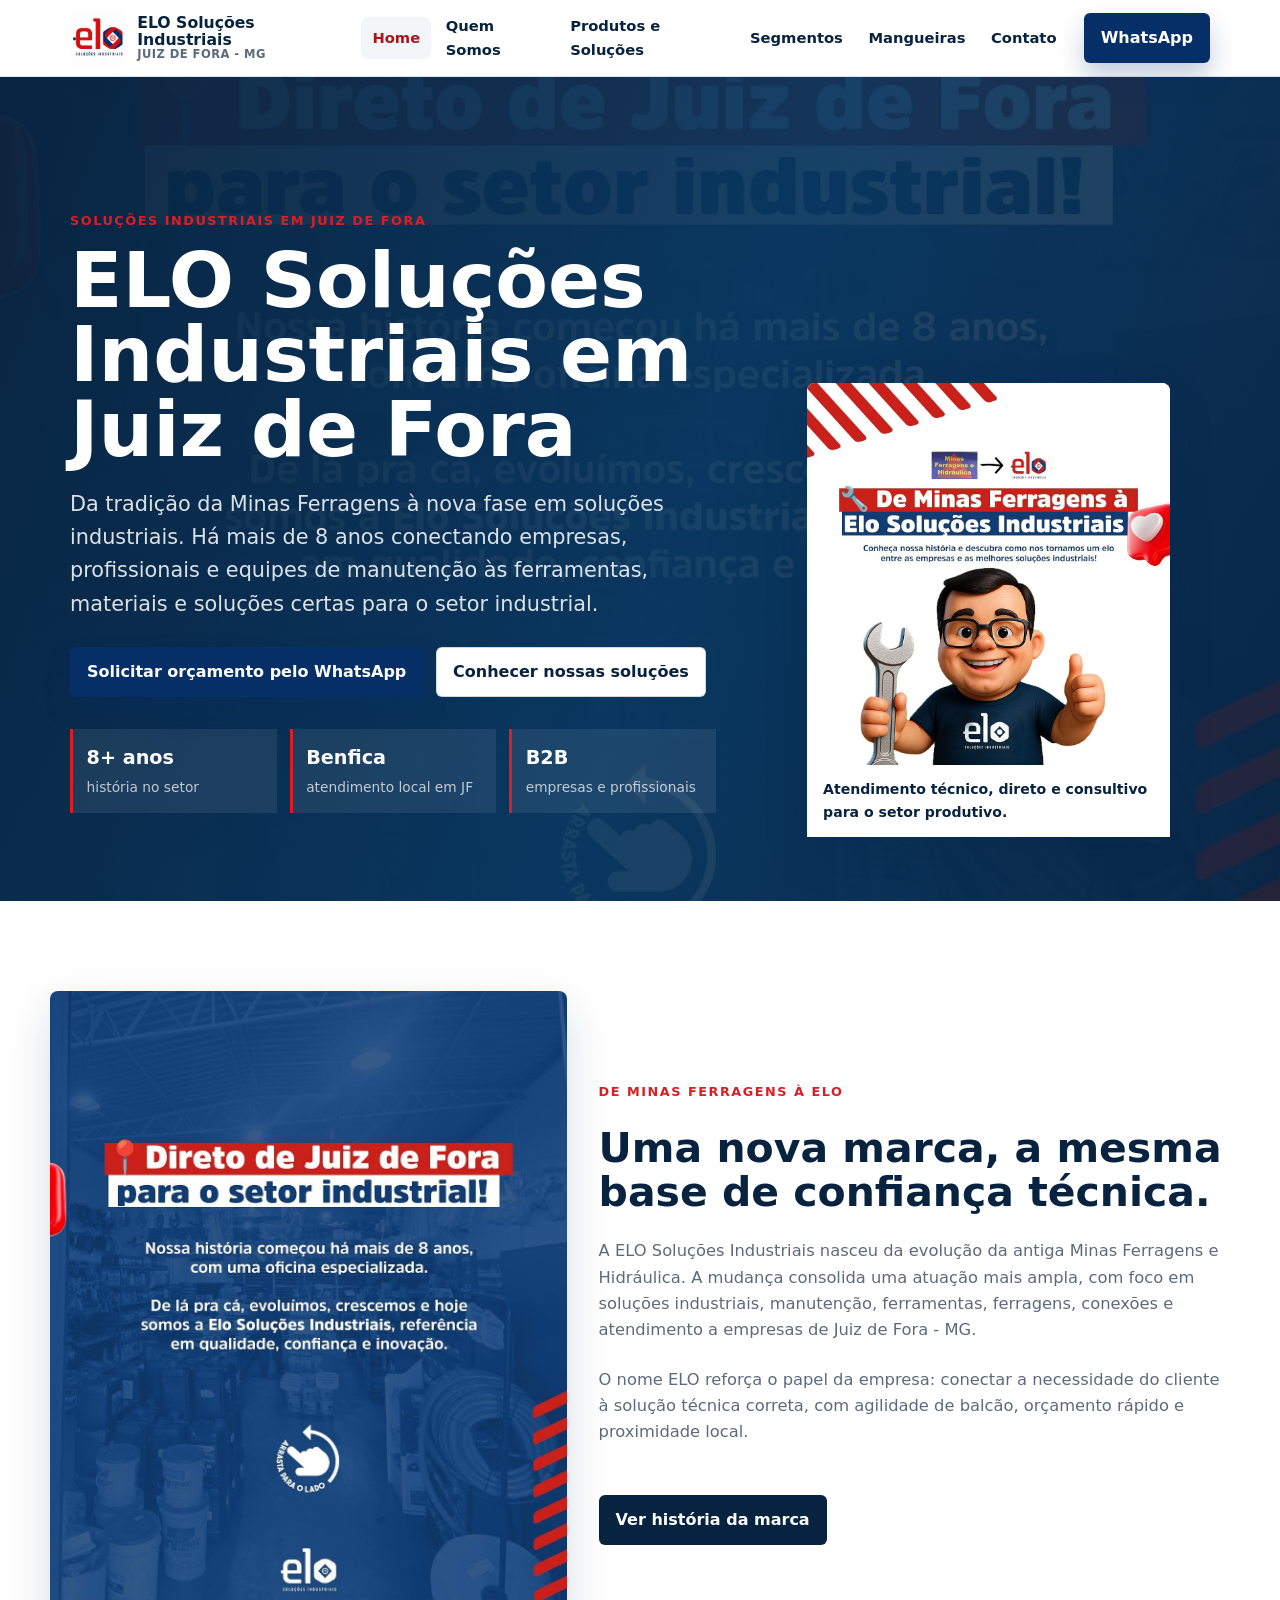
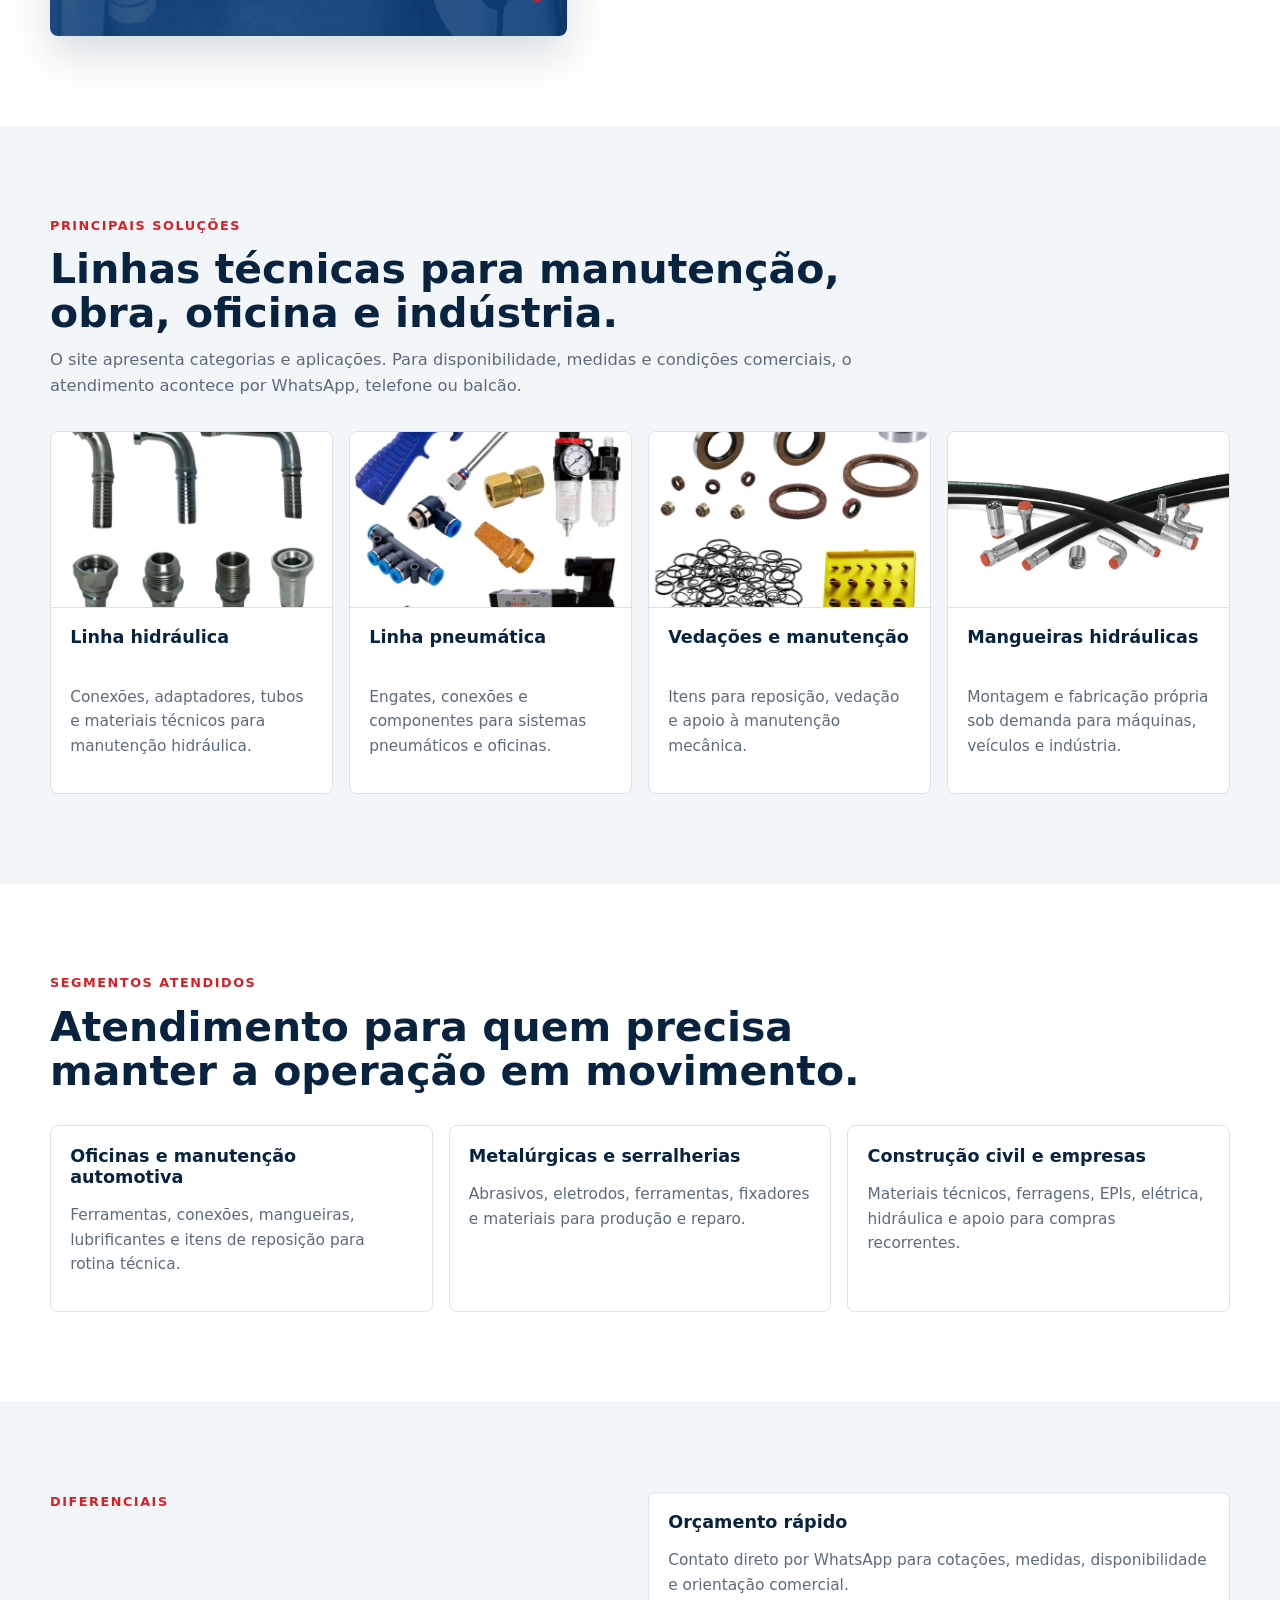
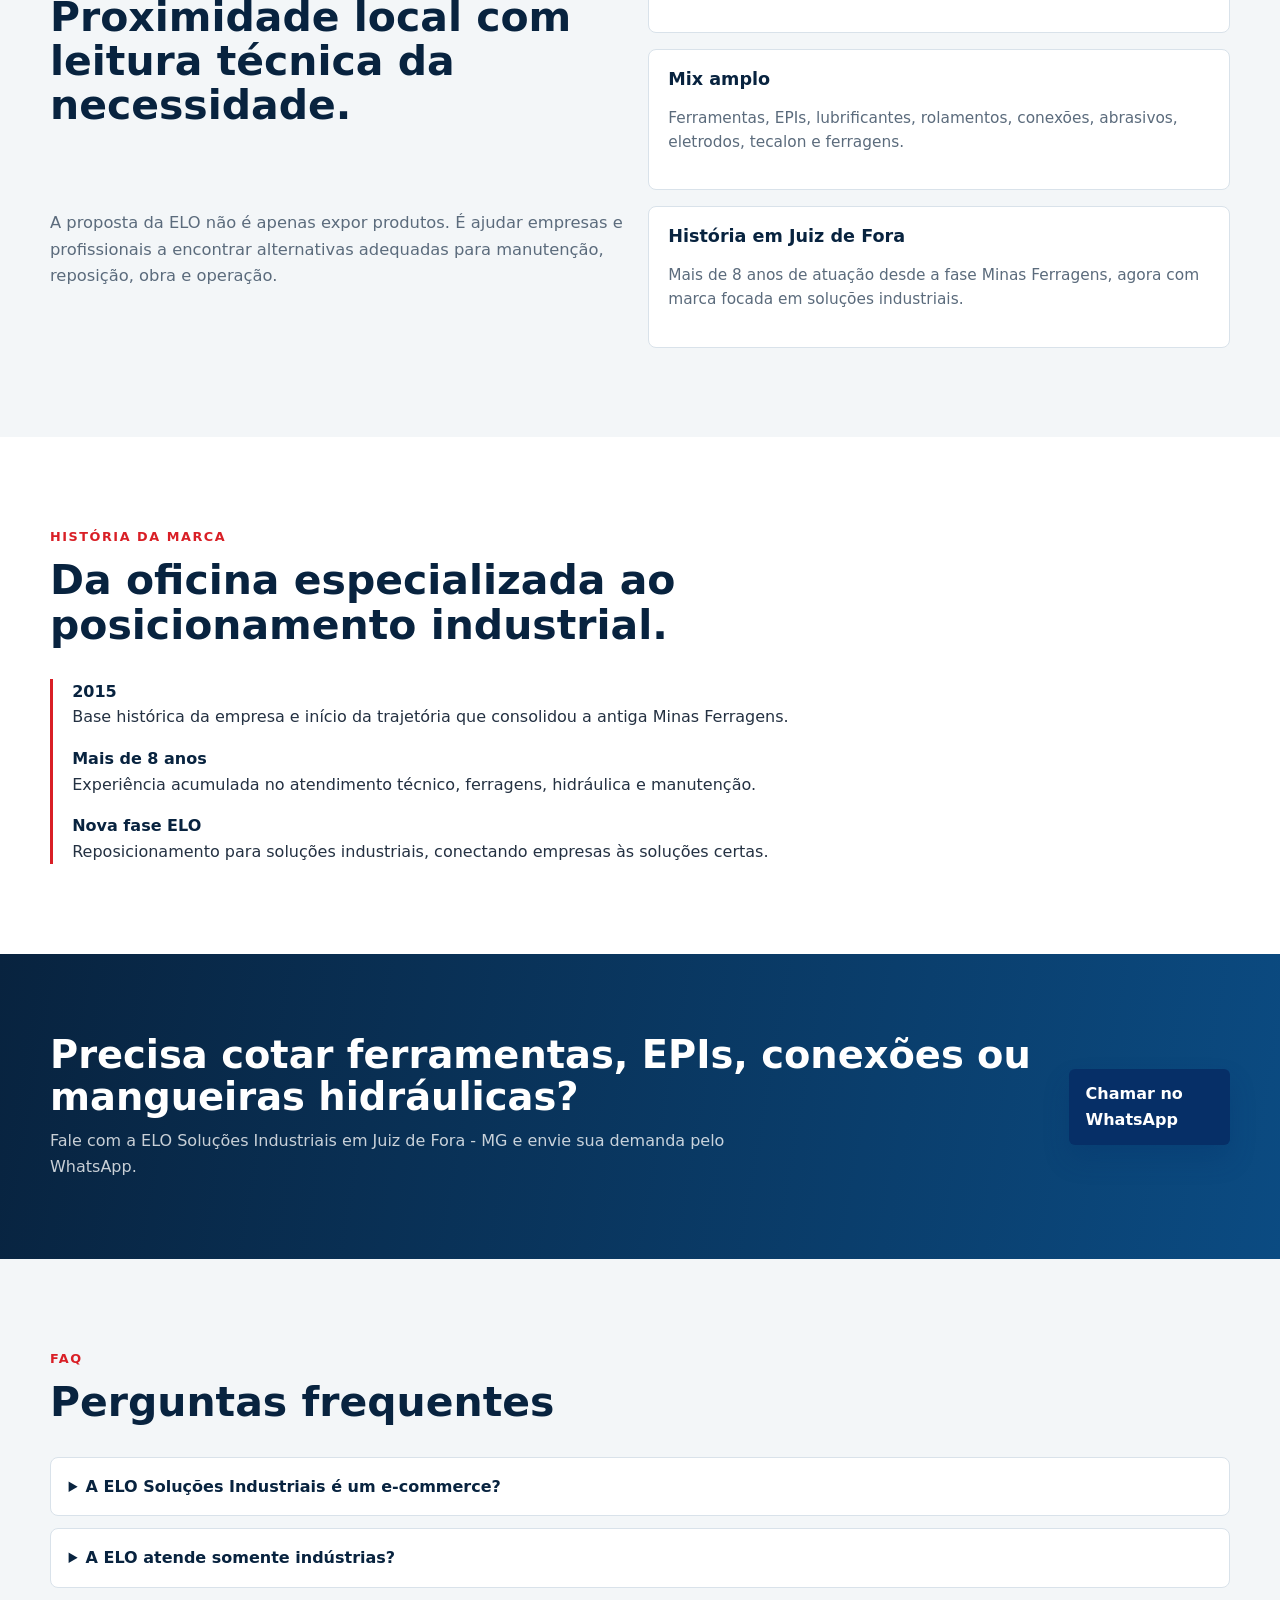
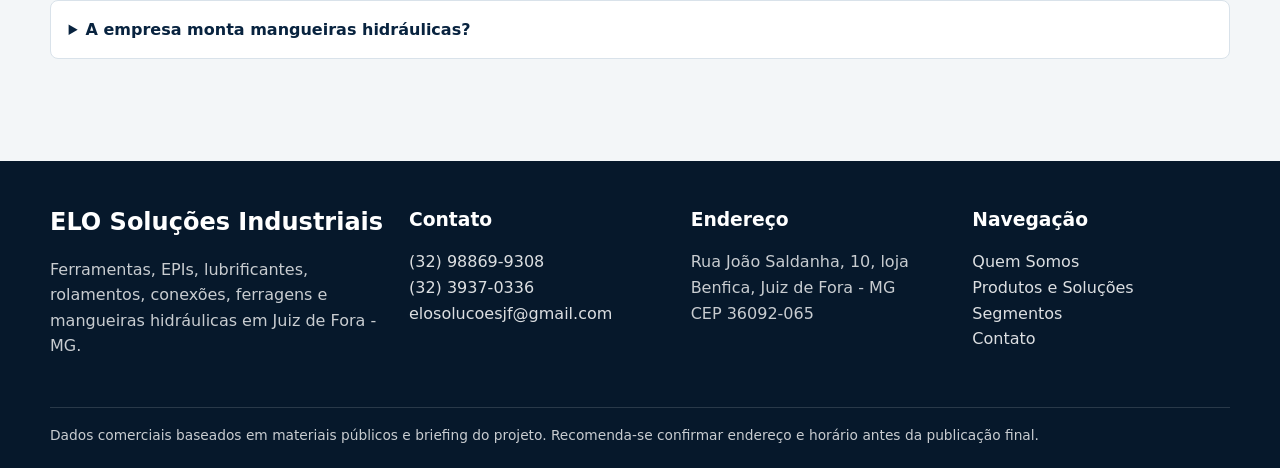
==== commit befd5e03: "Add product line images" ====
--- a/index.html
+++ b/index.html
@@ -119,10 +119,10 @@
           <p>O site apresenta categorias e aplicações. Para disponibilidade, medidas e condições comerciais, o atendimento acontece por WhatsApp, telefone ou balcão.</p>
         </div>
         <div class="grid grid-4">
-          <article class="card"><h3>Ferramentas e ferragens</h3><p>Ferramentas manuais, elétricas, fixadores, parafusos e materiais para uso profissional.</p></article>
-          <article class="card"><h3>EPIs e segurança</h3><p>Itens de proteção para equipes técnicas, obra, manutenção e rotina industrial.</p></article>
-          <article class="card"><h3>Lubrificantes e rolamentos</h3><p>Graxa, óleo lubrificante, rolamentos, vedações e itens para manutenção mecânica.</p></article>
-          <article class="card"><h3>Mangueiras hidráulicas</h3><p>Montagem e fabricação própria sob demanda para máquinas, veículos e sistemas hidráulicos.</p></article>
+          <article class="card product-card"><img src="assets/produtos/linha-hidraulica.webp" alt="Produtos da linha hidr&aacute;ulica comercializados pela ELO"><div class="product-card-body"><h3>Linha hidr&aacute;ulica</h3><p>Conex&otilde;es, adaptadores, tubos e materiais t&eacute;cnicos para manuten&ccedil;&atilde;o hidr&aacute;ulica.</p></div></article>
+          <article class="card product-card"><img src="assets/produtos/linha-pneumatica.webp" alt="Produtos da linha pneum&aacute;tica para empresas e oficinas"><div class="product-card-body"><h3>Linha pneum&aacute;tica</h3><p>Engates, conex&otilde;es e componentes para sistemas pneum&aacute;ticos e oficinas.</p></div></article>
+          <article class="card product-card"><img src="assets/produtos/vedacoes.webp" alt="Veda&ccedil;&otilde;es e materiais t&eacute;cnicos para manuten&ccedil;&atilde;o industrial"><div class="product-card-body"><h3>Veda&ccedil;&otilde;es e manuten&ccedil;&atilde;o</h3><p>Itens para reposi&ccedil;&atilde;o, veda&ccedil;&atilde;o e apoio &agrave; manuten&ccedil;&atilde;o mec&acirc;nica.</p></div></article>
+          <article class="card product-card"><img src="assets/produtos/mangueiras-hidraulicas.jpg" alt="Mangueiras hidr&aacute;ulicas para montagem sob demanda"><div class="product-card-body"><h3>Mangueiras hidr&aacute;ulicas</h3><p>Montagem e fabrica&ccedil;&atilde;o pr&oacute;pria sob demanda para m&aacute;quinas, ve&iacute;culos e ind&uacute;stria.</p></div></article>
         </div>
       </div>
     </section>
--- a/styles.css
+++ b/styles.css
@@ -3,6 +3,8 @@
   --ink-2: #123a63;
   --red: #d91f26;
   --red-dark: #a9151b;
+  --logo-blue: #062f67;
+  --logo-blue-dark: #051f49;
   --blue: #0b4b82;
   --soft: #f3f6f8;
   --line: #d9e2ea;
@@ -166,13 +168,13 @@
 }
 
 .btn-primary {
-  background: var(--red);
-  box-shadow: 0 14px 26px rgba(217, 31, 38, .24);
+  background: var(--logo-blue);
+  box-shadow: 0 14px 26px rgba(6, 47, 103, .24);
   color: var(--white);
 }
 
 .btn-primary:hover {
-  background: var(--red-dark);
+  background: var(--logo-blue-dark);
 }
 
 .btn-secondary {
@@ -346,7 +348,36 @@
   background: var(--white);
   border: 1px solid var(--line);
   border-radius: 8px;
+  overflow: hidden;
   padding: 1.2rem;
+}
+
+.card.product-card {
+  display: flex;
+  flex-direction: column;
+  padding: 0;
+}
+
+.product-card img,
+.solution-thumb {
+  aspect-ratio: 16 / 10;
+  background: var(--soft);
+  border-bottom: 1px solid var(--line);
+  height: auto;
+  object-fit: cover;
+  width: 100%;
+}
+
+.product-card-body {
+  display: flex;
+  flex: 1;
+  flex-direction: column;
+  gap: .8rem;
+  padding: 1.2rem;
+}
+
+.product-card-body .btn {
+  margin-top: auto;
 }
 
 .card h3 {
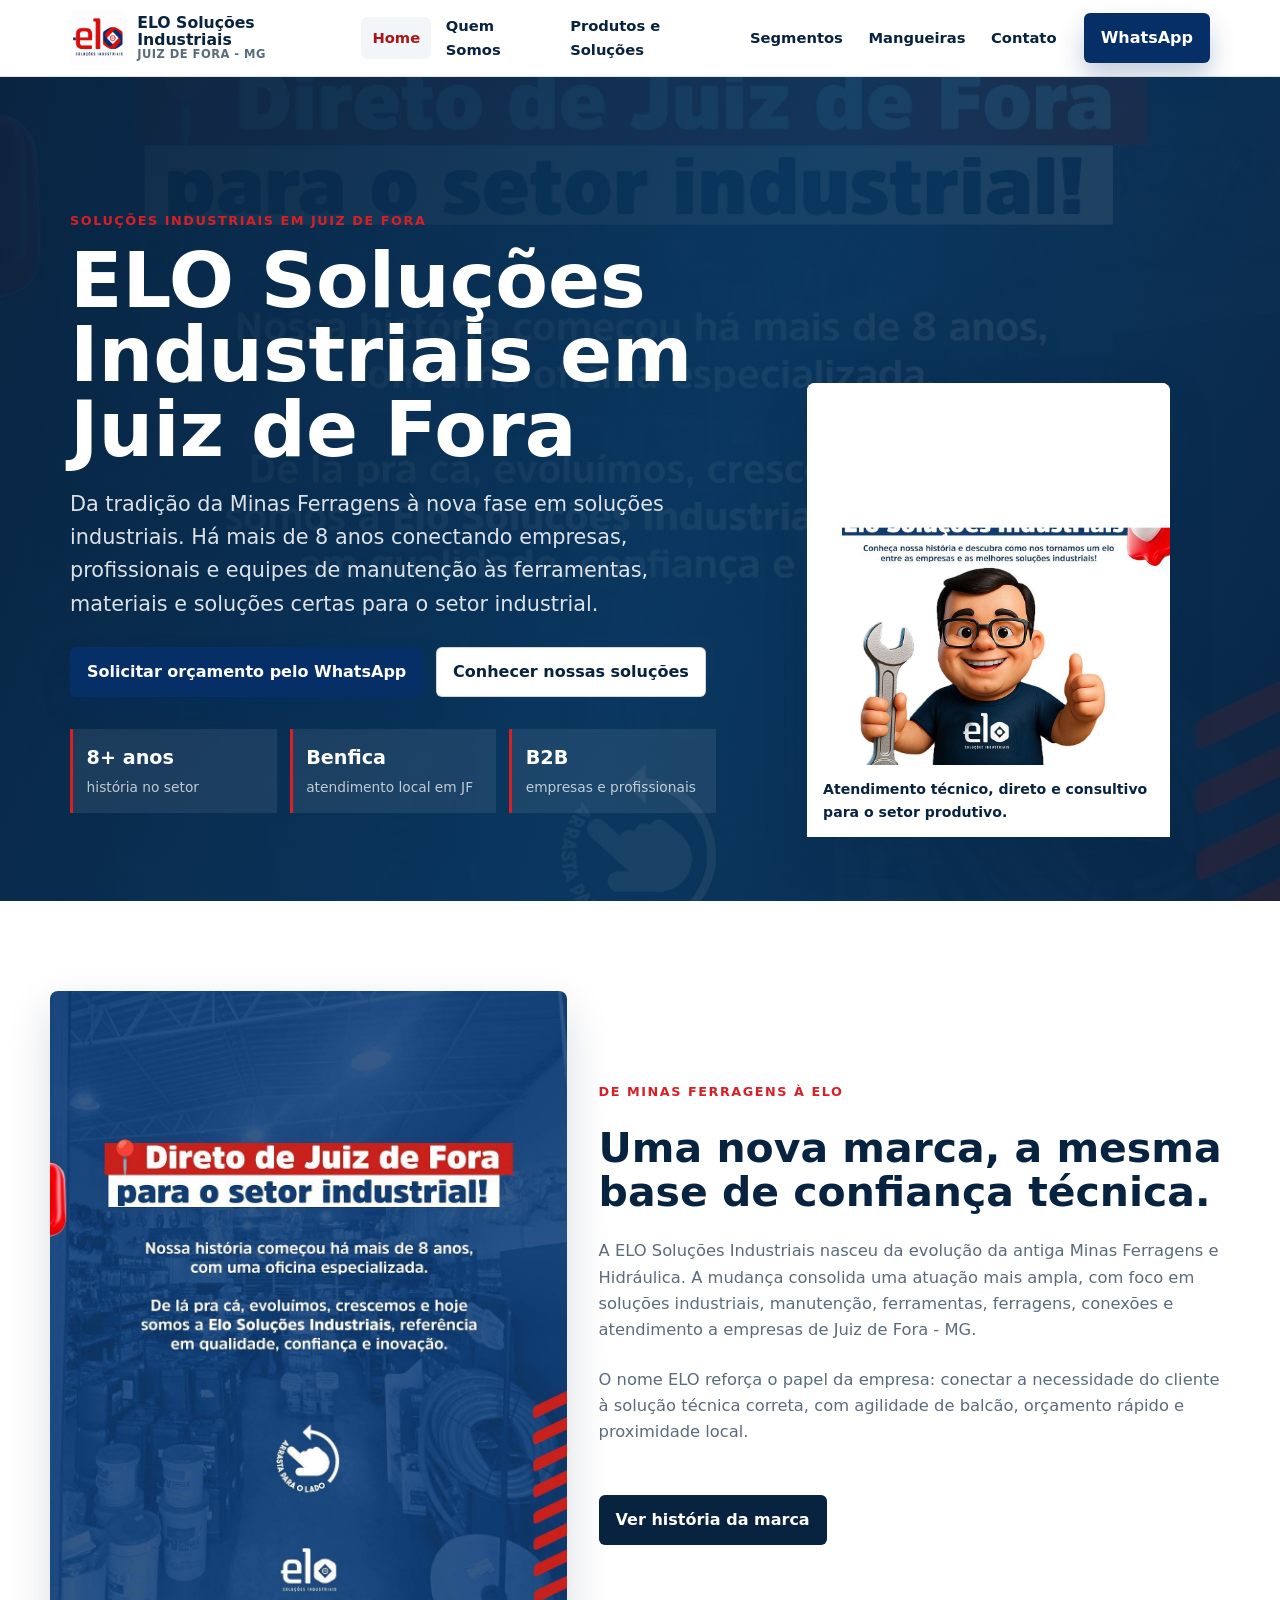
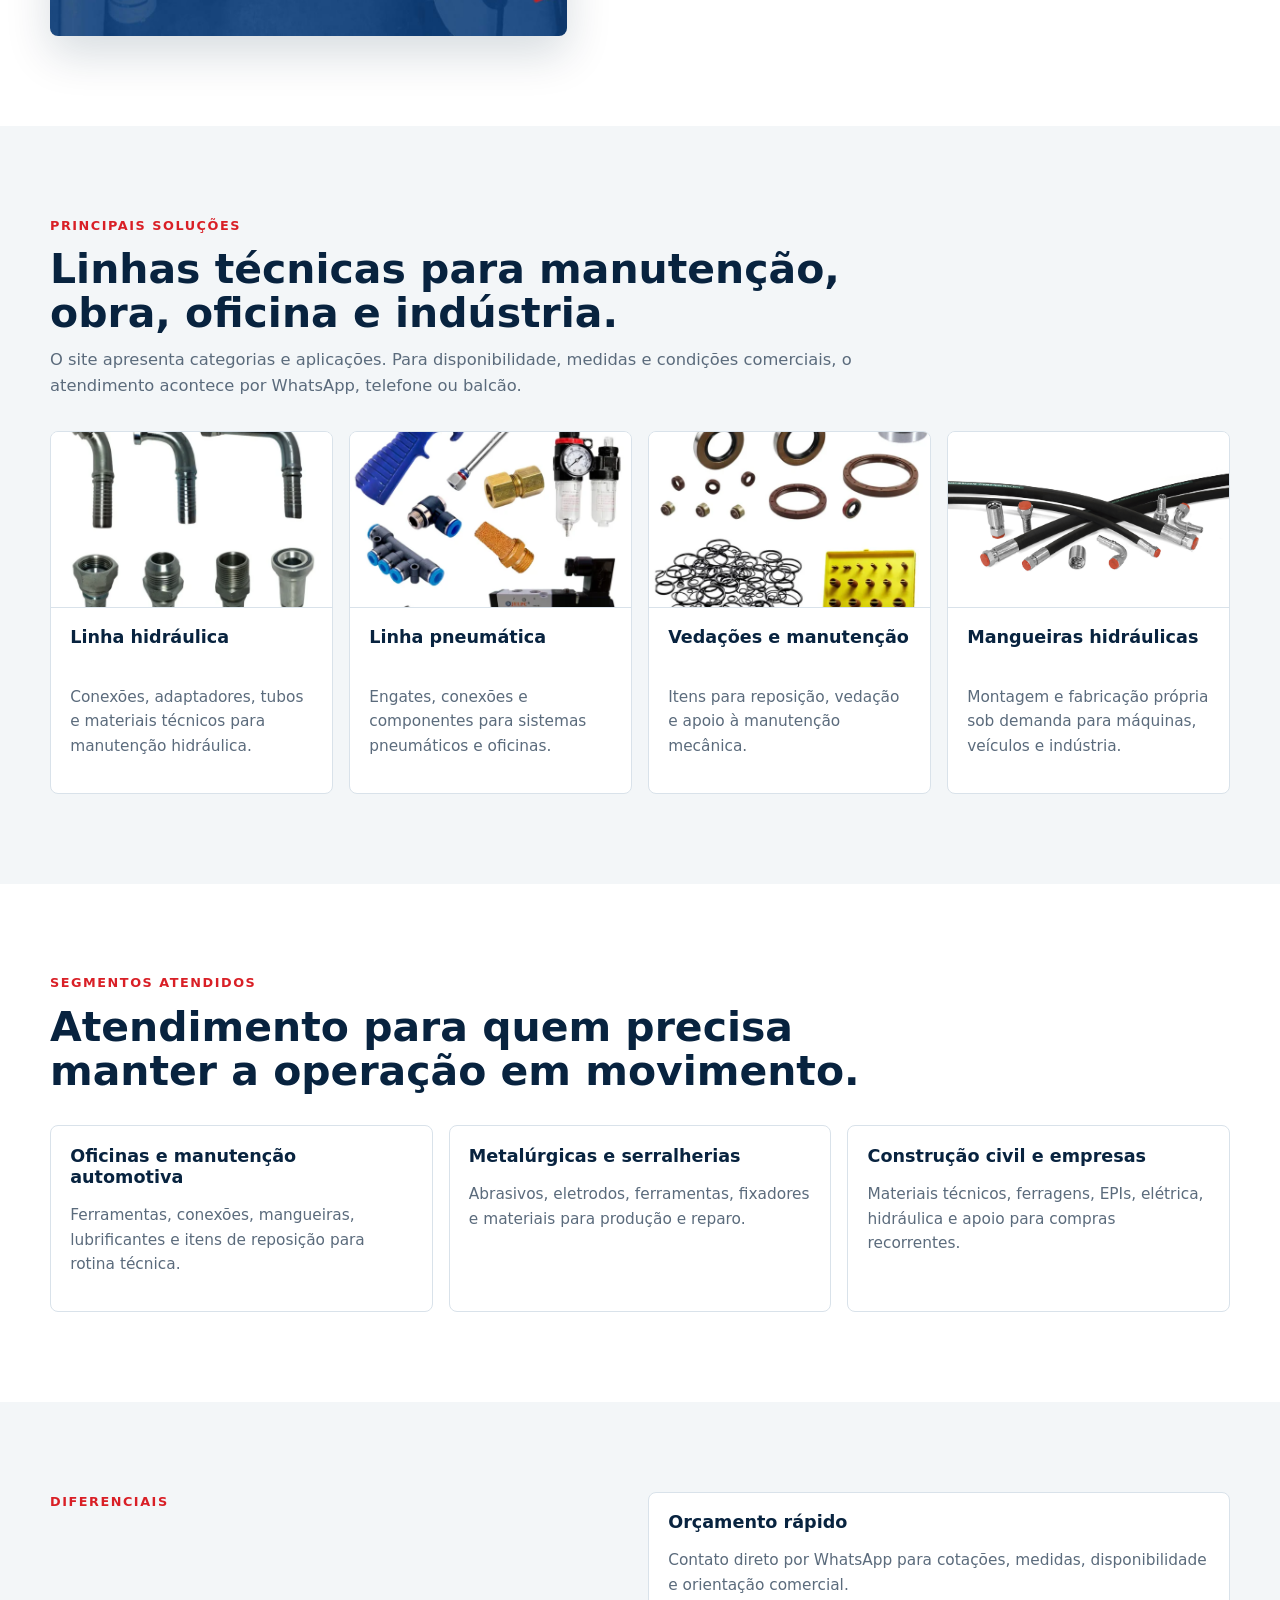
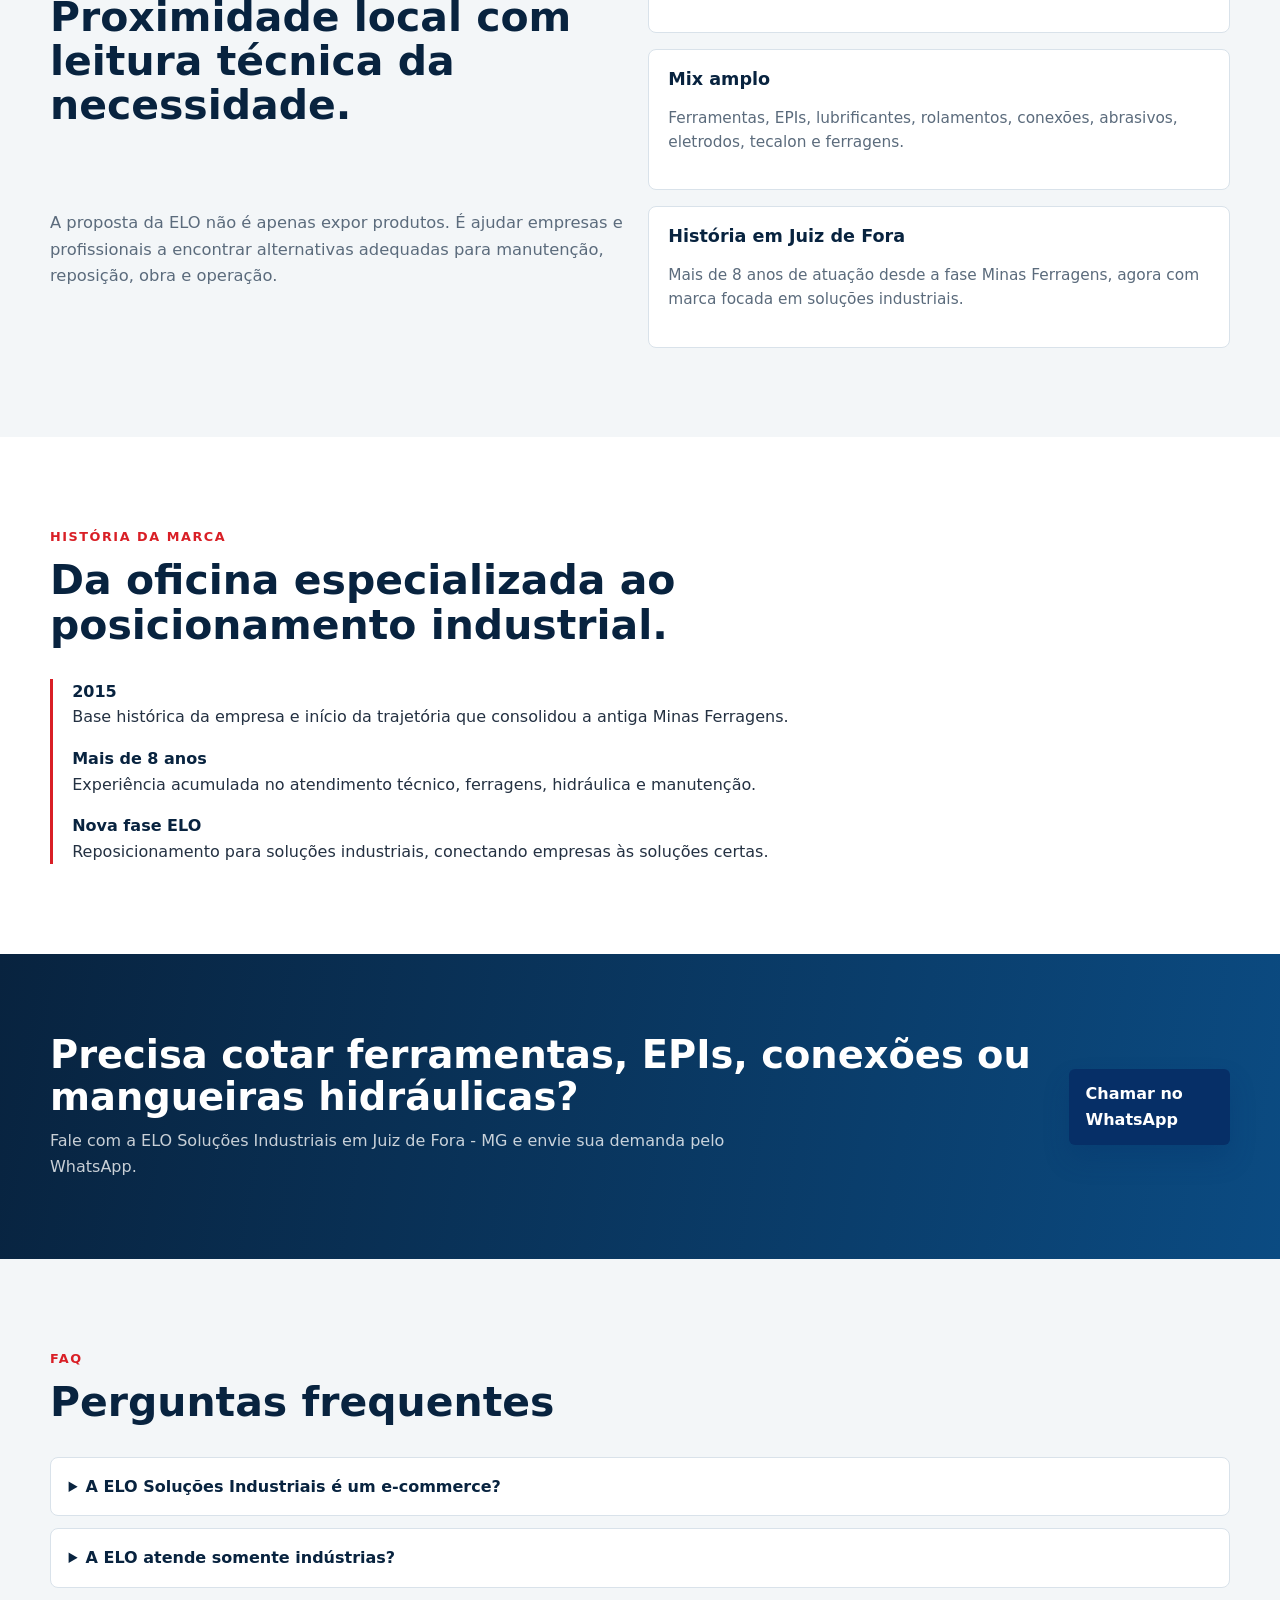
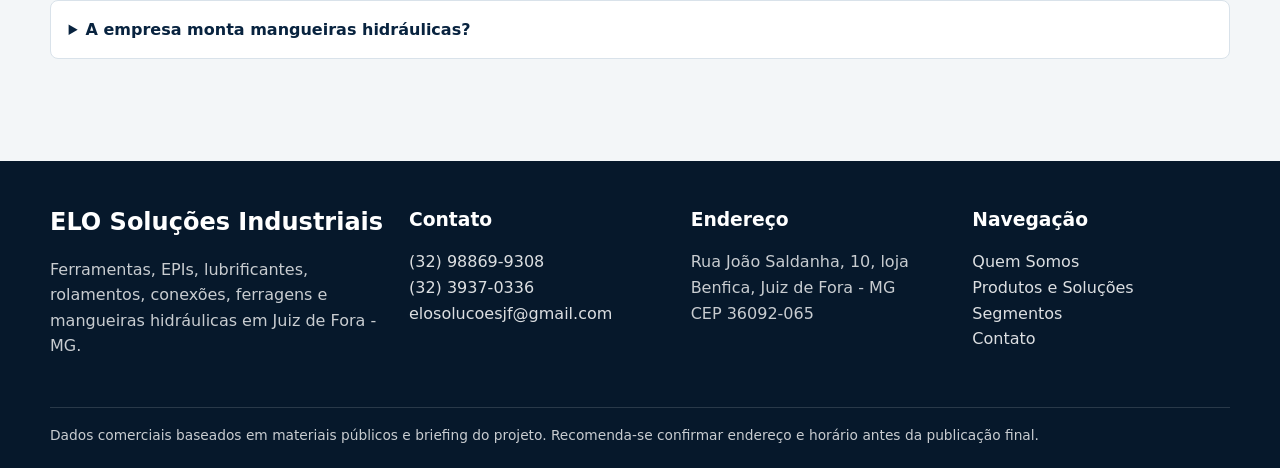
==== commit 84e53298: "Use cleaned brand images" ====
--- a/index.html
+++ b/index.html
@@ -90,7 +90,7 @@
           </div>
         </div>
         <figure class="hero-figure">
-          <img src="assets/avatar-do-dono.jpg" alt="Avatar institucional da ELO Soluções Industriais segurando chave de ferramenta">
+          <img src="assets/avatar-do-dono-limpo.jpg" alt="Avatar institucional da ELO Soluções Industriais segurando chave de ferramenta">
           <figcaption>Atendimento técnico, direto e consultivo para o setor produtivo.</figcaption>
         </figure>
       </div>
@@ -98,7 +98,7 @@
 
     <section class="section">
       <div class="wrap media-band">
-        <img src="assets/historia-loja-elo.jpg" alt="Material institucional da ELO sobre a história da marca em Juiz de Fora">
+        <img src="assets/historia-loja-elo-limpa.jpg" alt="Material institucional da ELO sobre a história da marca em Juiz de Fora">
         <div class="content">
           <span class="eyebrow">De Minas Ferragens à ELO</span>
           <h2>Uma nova marca, a mesma base de confiança técnica.</h2>
--- a/styles.css
+++ b/styles.css
@@ -191,7 +191,7 @@
 .hero {
   background:
     linear-gradient(110deg, rgba(8, 35, 63, .97) 0%, rgba(9, 54, 94, .94) 54%, rgba(8, 35, 63, .86) 100%),
-    url("assets/historia-loja-elo.jpg") center/cover;
+    url("assets/historia-loja-elo-limpa.jpg") center/cover;
   color: var(--white);
   overflow: hidden;
 }
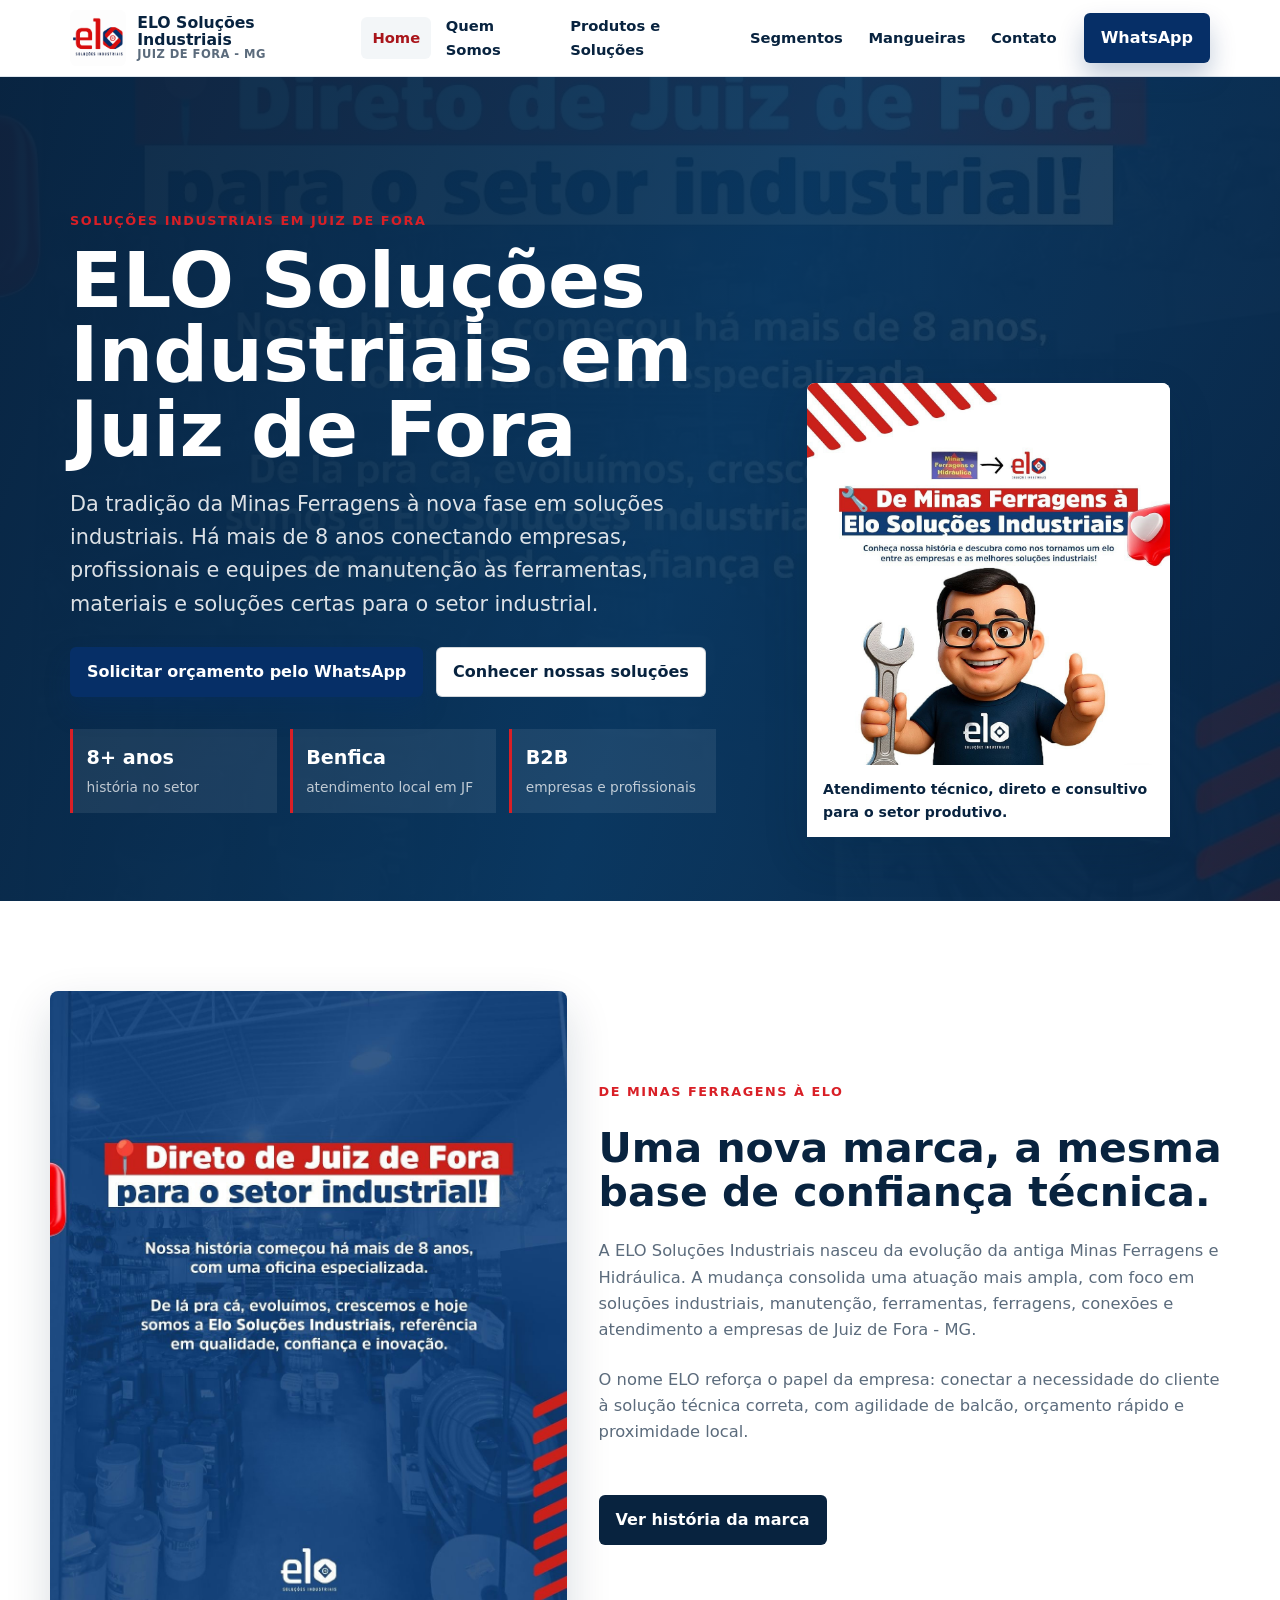
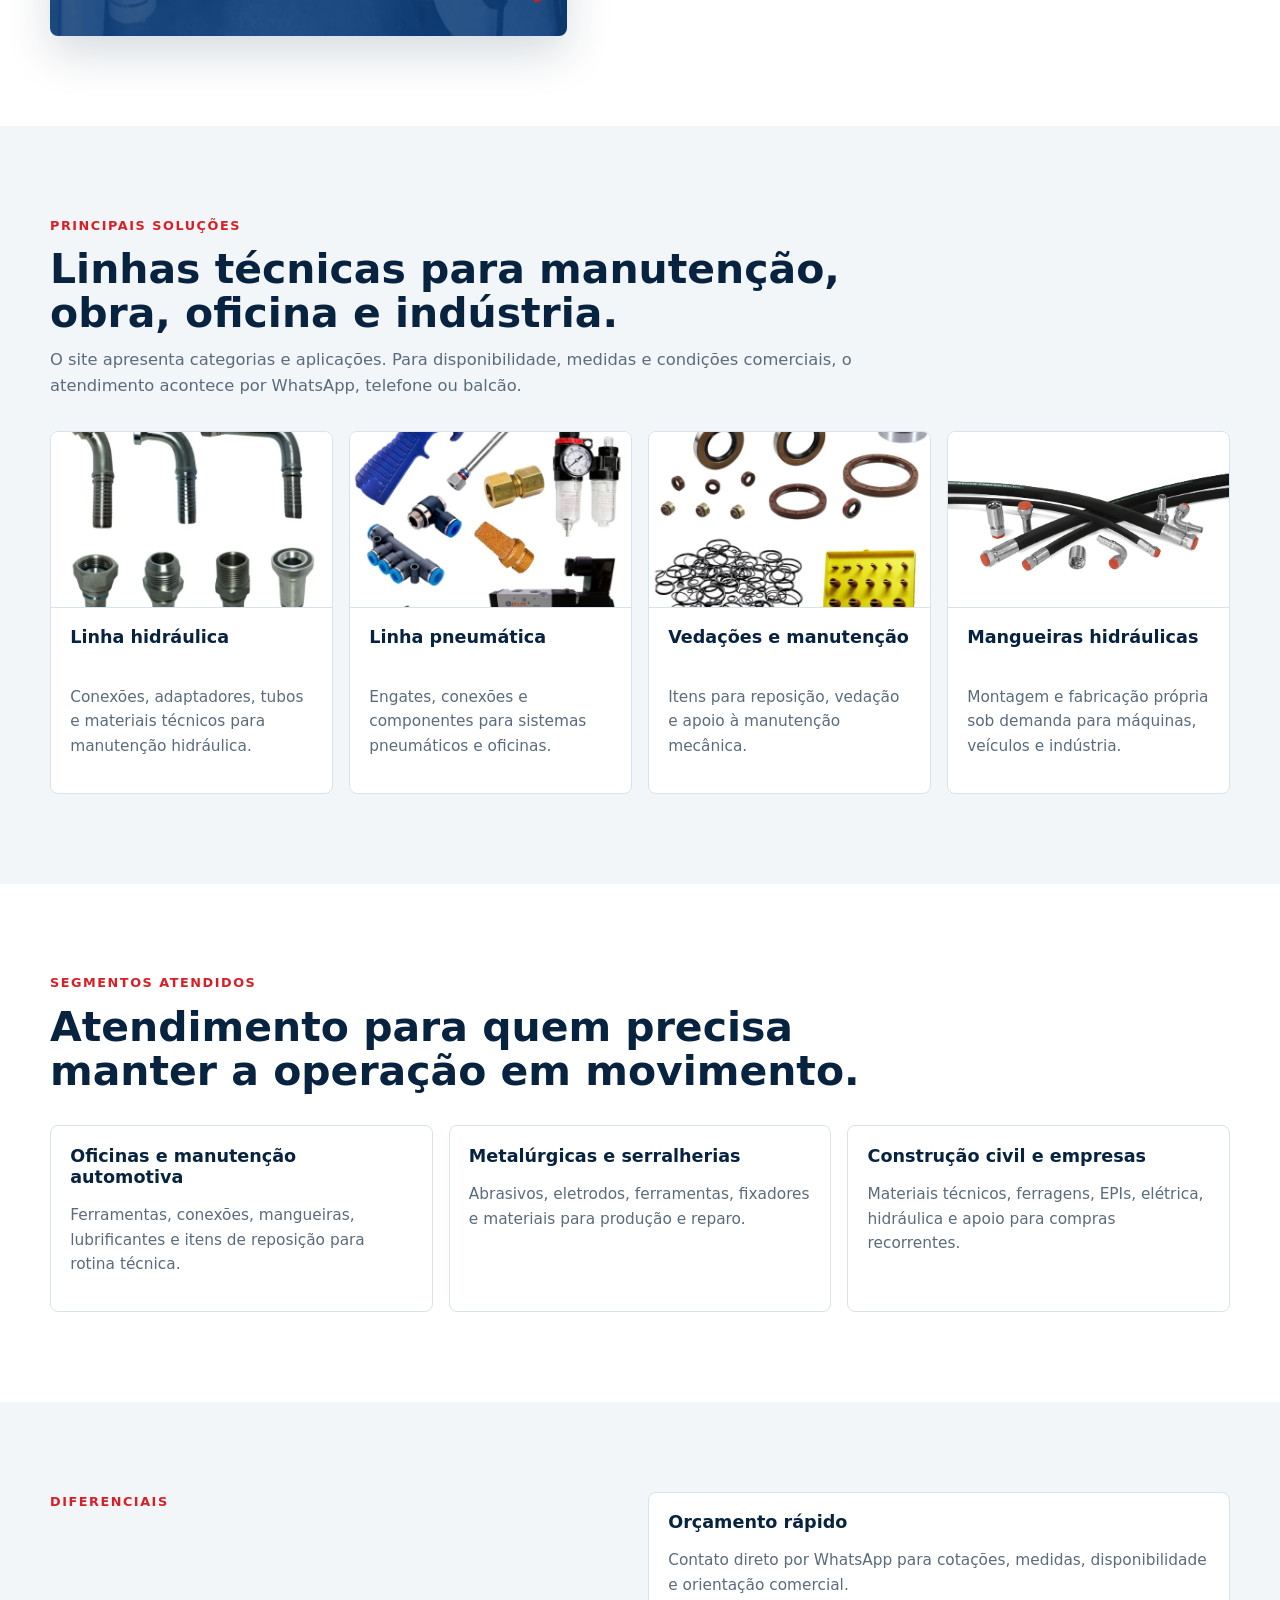
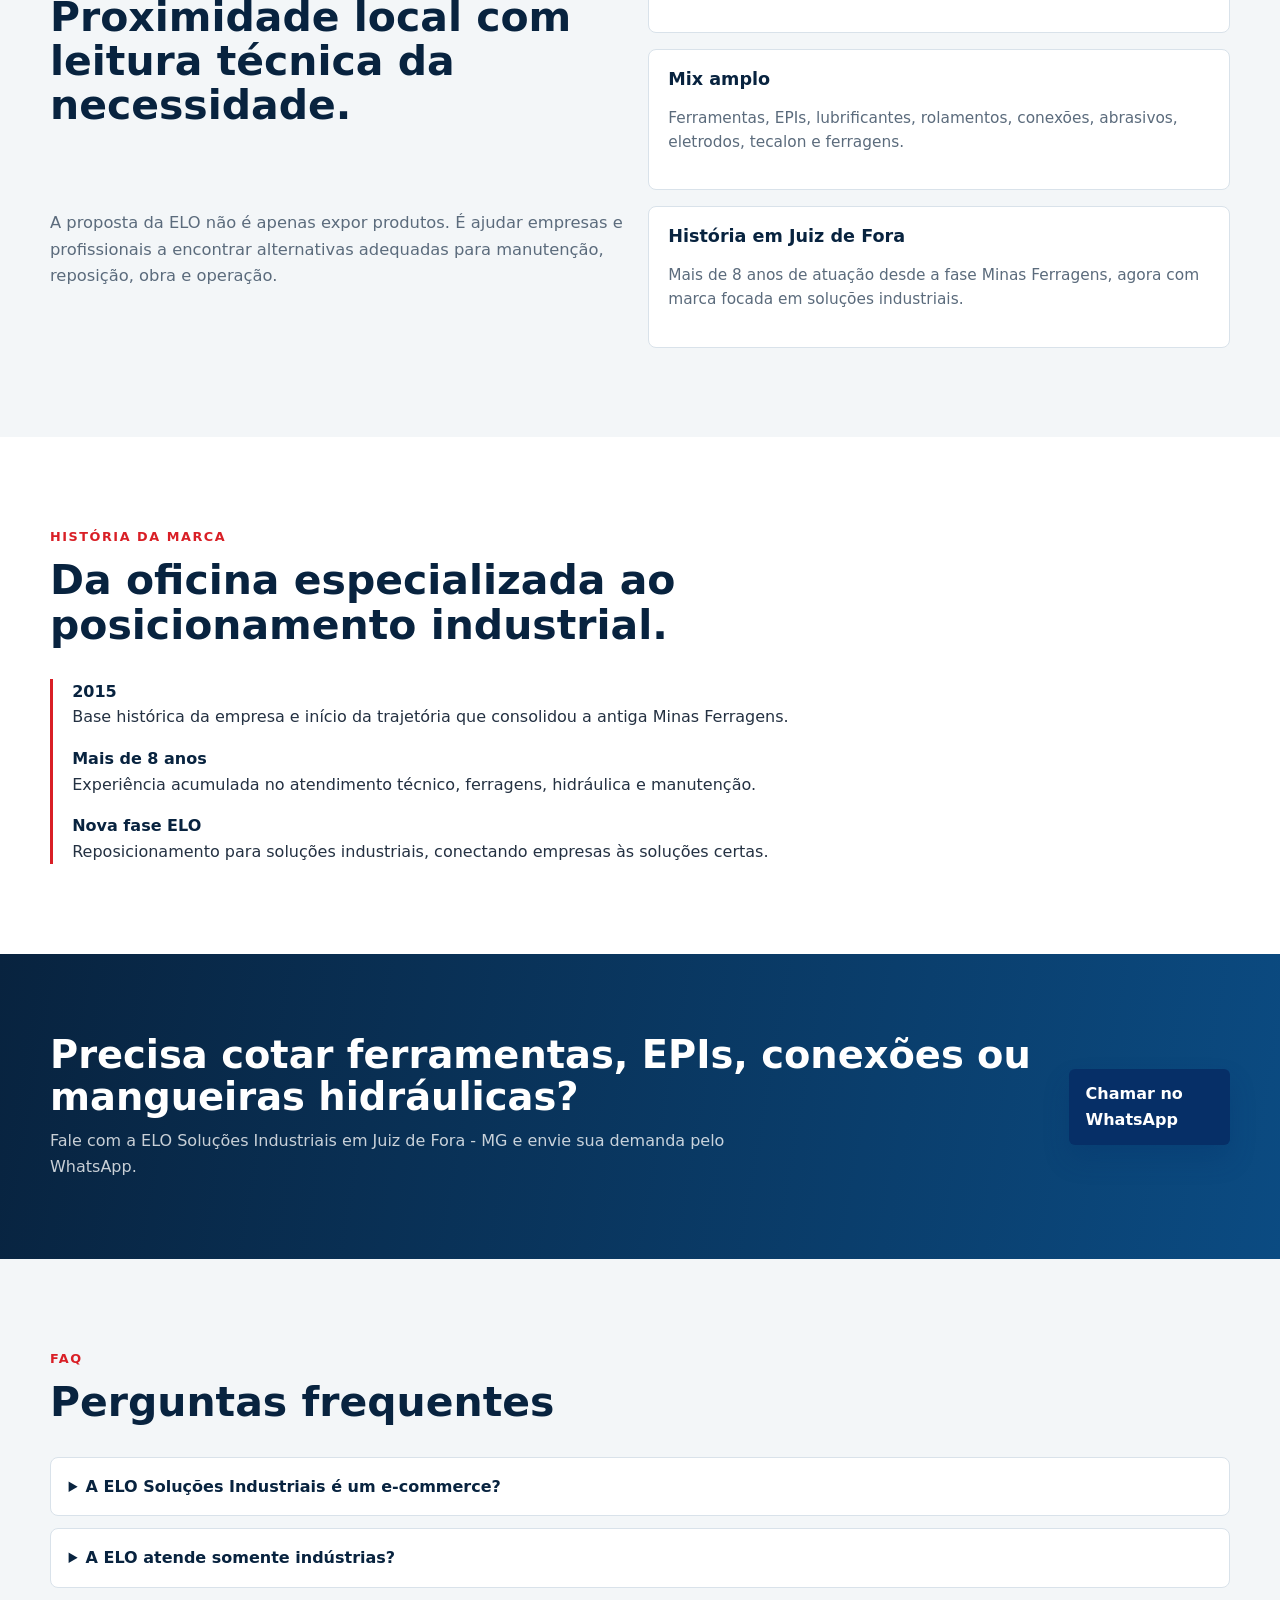
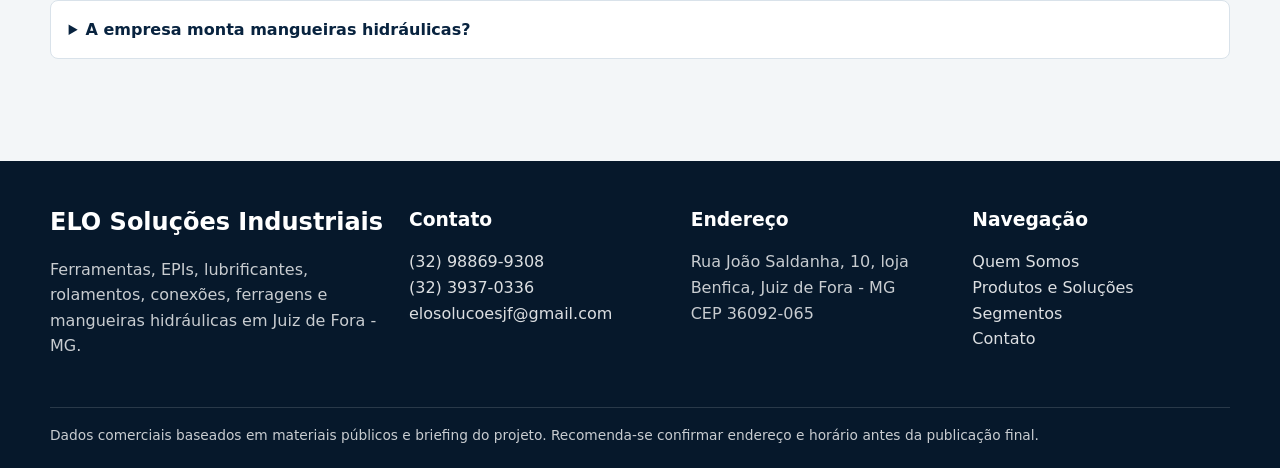
==== commit 2ca538af: "Replace brand images with new versions" ====
--- a/index.html
+++ b/index.html
@@ -90,7 +90,7 @@
           </div>
         </div>
         <figure class="hero-figure">
-          <img src="assets/avatar-do-dono-limpo.jpg" alt="Avatar institucional da ELO Soluções Industriais segurando chave de ferramenta">
+          <img src="assets/avatar-do-dono-nova.png" alt="Avatar institucional da ELO Soluções Industriais segurando chave de ferramenta">
           <figcaption>Atendimento técnico, direto e consultivo para o setor produtivo.</figcaption>
         </figure>
       </div>
@@ -98,7 +98,7 @@
 
     <section class="section">
       <div class="wrap media-band">
-        <img src="assets/historia-loja-elo-limpa.jpg" alt="Material institucional da ELO sobre a história da marca em Juiz de Fora">
+        <img src="assets/historia-loja-elo-nova.png" alt="Material institucional da ELO sobre a história da marca em Juiz de Fora">
         <div class="content">
           <span class="eyebrow">De Minas Ferragens à ELO</span>
           <h2>Uma nova marca, a mesma base de confiança técnica.</h2>
--- a/styles.css
+++ b/styles.css
@@ -191,7 +191,7 @@
 .hero {
   background:
     linear-gradient(110deg, rgba(8, 35, 63, .97) 0%, rgba(9, 54, 94, .94) 54%, rgba(8, 35, 63, .86) 100%),
-    url("assets/historia-loja-elo-limpa.jpg") center/cover;
+    url("assets/historia-loja-elo-nova.png") center/cover;
   color: var(--white);
   overflow: hidden;
 }
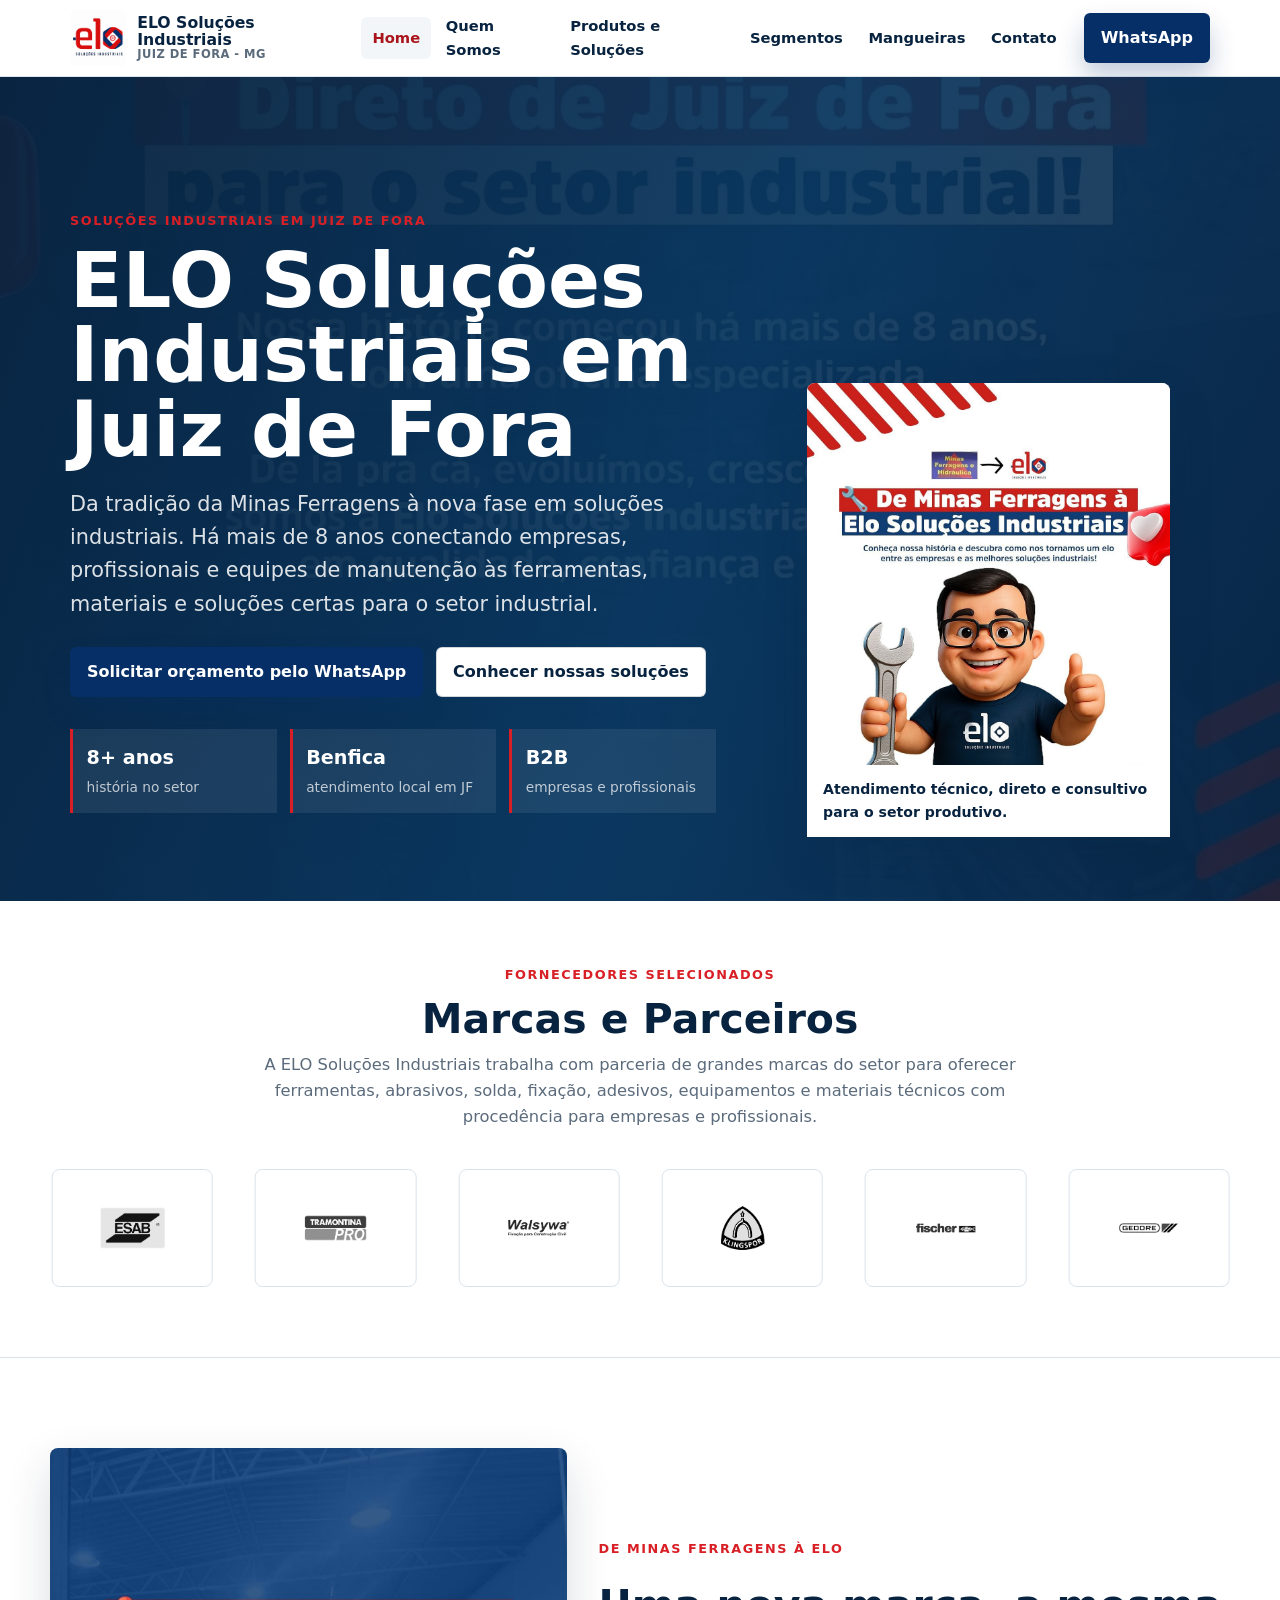
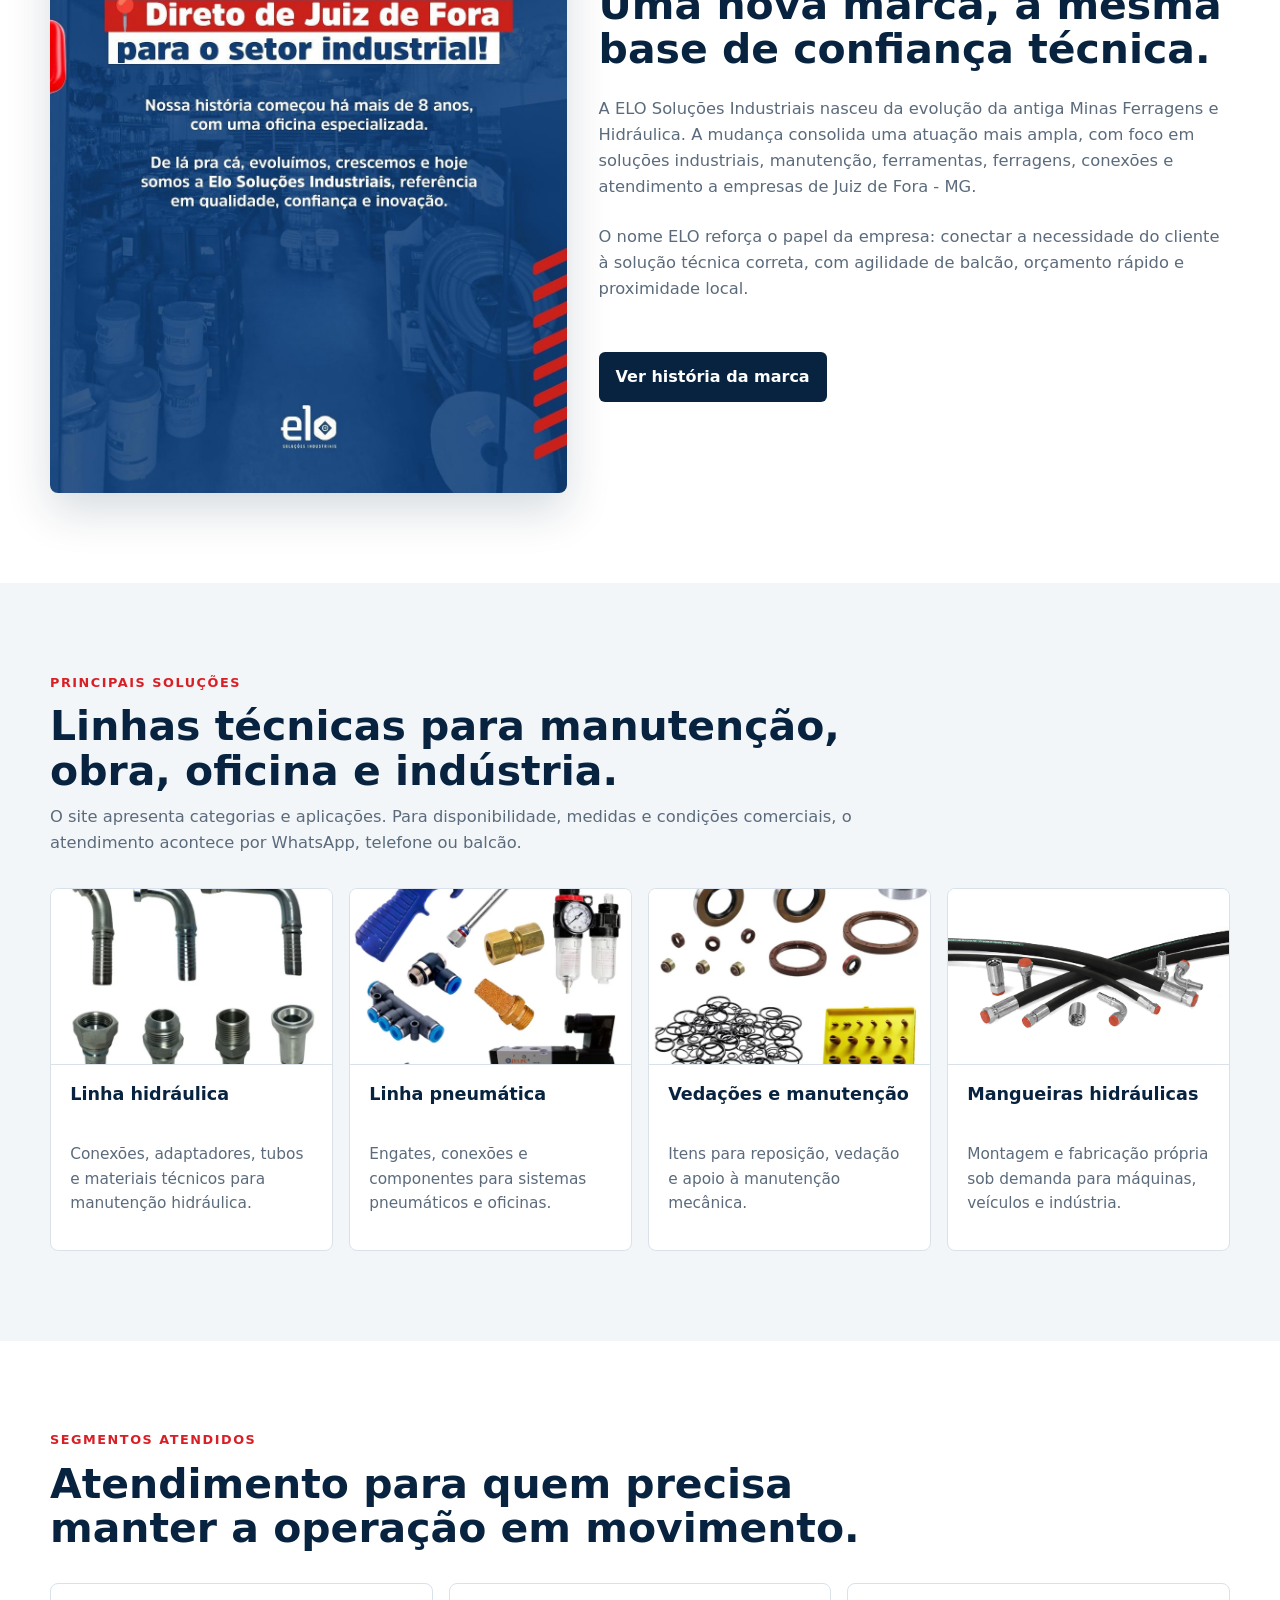
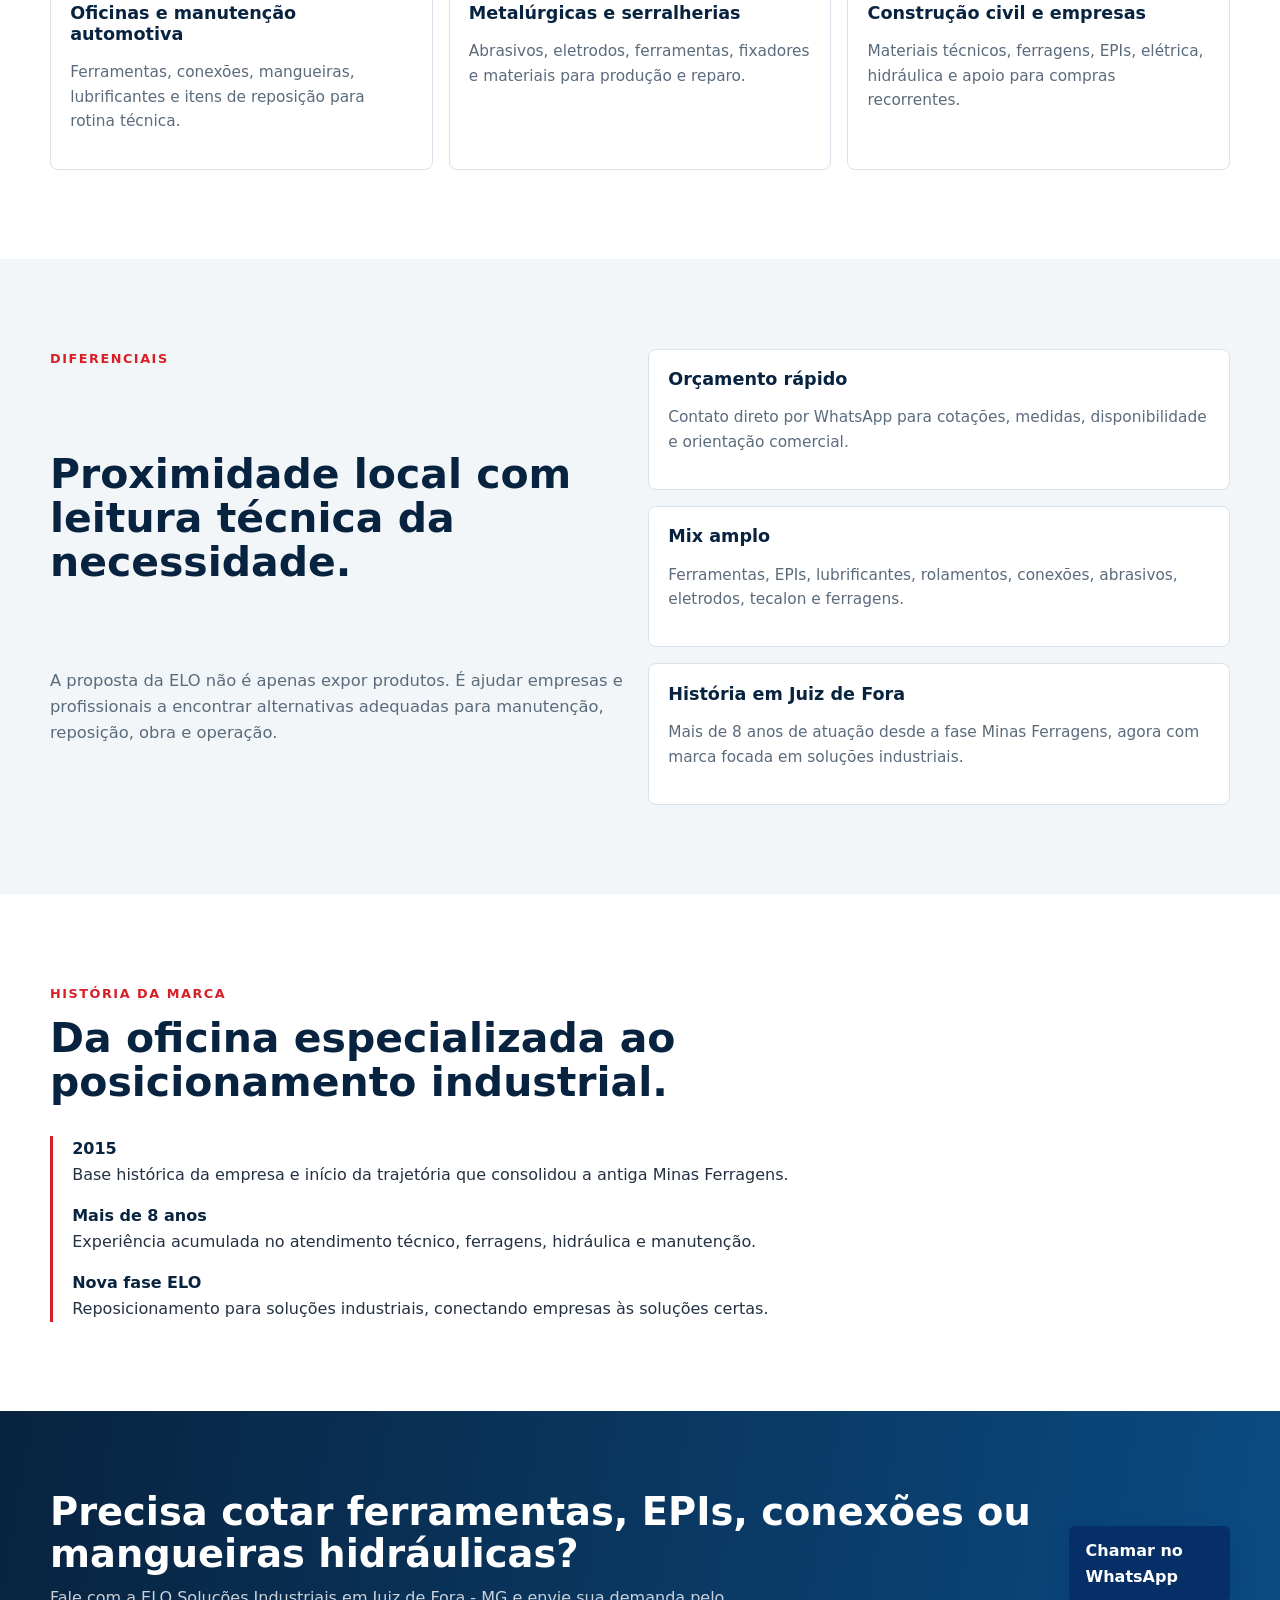
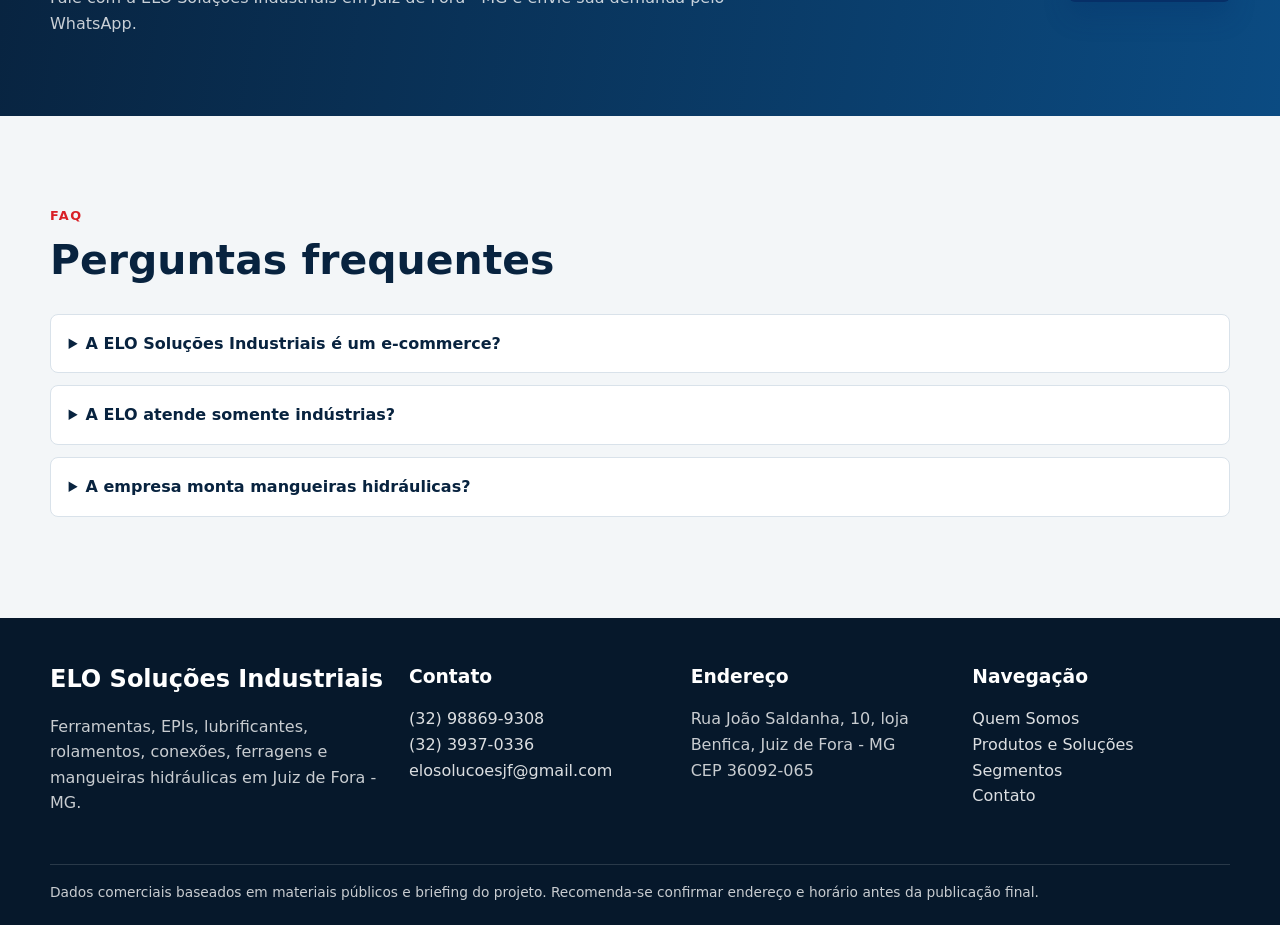
==== commit dd28f2e6: "Add partner brands carousel" ====
--- a/index.html
+++ b/index.html
@@ -14,6 +14,7 @@
   <meta property="og:url" content="https://elosolucoesjf.com.br/">
   <meta property="og:image" content="https://elosolucoesjf.com.br/assets/logo-elo.png">
   <meta name="twitter:card" content="summary_large_image">
+  <link rel="stylesheet" href="https://cdn.jsdelivr.net/npm/swiper@11/swiper-bundle.min.css">
   <link rel="stylesheet" href="styles.css">
   <script type="application/ld+json">
   {
@@ -96,6 +97,31 @@
       </div>
     </section>
 
+    <section class="section brand-partners" aria-labelledby="marcas-parceiros-title">
+      <div class="wrap">
+        <div class="section-head brand-partners-head">
+          <span class="eyebrow">Fornecedores selecionados</span>
+          <h2 id="marcas-parceiros-title">Marcas e Parceiros</h2>
+          <p>A ELO Solu&ccedil;&otilde;es Industriais trabalha com parceria de grandes marcas do setor para oferecer ferramentas, abrasivos, solda, fixa&ccedil;&atilde;o, adesivos, equipamentos e materiais t&eacute;cnicos com proced&ecirc;ncia para empresas e profissionais.</p>
+        </div>
+        <div class="swiper brand-swiper" aria-label="Carrossel de marcas parceiras">
+          <div class="swiper-wrapper">
+            <div class="swiper-slide"><img src="assets/fabricantes/Logo-Carbografite.webp" alt="Carbografite"></div>
+            <div class="swiper-slide"><img src="assets/fabricantes/Logo-ESAB.webp" alt="ESAB"></div>
+            <div class="swiper-slide"><img src="assets/fabricantes/Logo-Tramontina-Pro.webp" alt="Tramontina Pro"></div>
+            <div class="swiper-slide"><img src="assets/fabricantes/Logo-Walsywa.webp" alt="Walsywa"></div>
+            <div class="swiper-slide"><img src="assets/fabricantes/Logo-Klingpor-001.webp" alt="Klingspor"></div>
+            <div class="swiper-slide"><img src="assets/fabricantes/Fischer-Logo.webp" alt="Fischer"></div>
+            <div class="swiper-slide"><img src="assets/fabricantes/Gedore-Logo.webp" alt="Gedore"></div>
+            <div class="swiper-slide"><img src="assets/fabricantes/Logo-Dewalt.webp" alt="DeWalt"></div>
+            <div class="swiper-slide"><img src="assets/fabricantes/Makita-Logo.webp" alt="Makita"></div>
+            <div class="swiper-slide"><img src="assets/fabricantes/Starret-Logo.webp" alt="Starrett"></div>
+            <div class="swiper-slide"><img src="assets/fabricantes/tekbond-logo-0-150x150.png" alt="TekBond"></div>
+          </div>
+        </div>
+      </div>
+    </section>
+
     <section class="section">
       <div class="wrap media-band">
         <img src="assets/historia-loja-elo-nova.png" alt="Material institucional da ELO sobre a história da marca em Juiz de Fora">
@@ -202,6 +228,7 @@
     </div>
     <div class="wrap footer-bottom">Dados comerciais baseados em materiais públicos e briefing do projeto. Recomenda-se confirmar endereço e horário antes da publicação final.</div>
   </footer>
+  <script src="https://cdn.jsdelivr.net/npm/swiper@11/swiper-bundle.min.js"></script>
   <script src="main.js"></script>
 </body>
 </html>
--- a/styles.css
+++ b/styles.css
@@ -651,3 +651,63 @@
     width: 100%;
   }
 }
+
+
+.brand-partners {
+  background: var(--white);
+  border-bottom: 1px solid var(--line);
+  padding-top: clamp(2.8rem, 5vw, 4.5rem);
+  padding-bottom: clamp(2.8rem, 5vw, 4.5rem);
+}
+
+.brand-partners-head {
+  margin-left: auto;
+  margin-right: auto;
+  text-align: center;
+}
+
+.brand-partners-head p {
+  margin-left: auto;
+  margin-right: auto;
+  max-width: 820px;
+}
+
+.brand-swiper {
+  margin-top: 1.8rem;
+  overflow: hidden;
+  padding: .4rem .1rem;
+}
+
+.brand-swiper .swiper-wrapper {
+  align-items: stretch;
+}
+
+.brand-swiper .swiper-slide {
+  align-items: center;
+  background: var(--white);
+  border: 1px solid var(--line);
+  border-radius: 8px;
+  display: flex;
+  height: 118px;
+  justify-content: center;
+  padding: 1rem;
+  transition: border-color .18s ease, transform .18s ease, box-shadow .18s ease;
+}
+
+.brand-swiper .swiper-slide:hover {
+  border-color: rgba(6, 47, 103, .32);
+  box-shadow: 0 10px 26px rgba(8, 35, 63, .1);
+  transform: translateY(-1px);
+}
+
+.brand-swiper img {
+  filter: grayscale(1);
+  max-height: 64px;
+  max-width: 145px;
+  object-fit: contain;
+  transition: filter .18s ease, opacity .18s ease;
+}
+
+.brand-swiper .swiper-slide:hover img {
+  filter: grayscale(0);
+}
